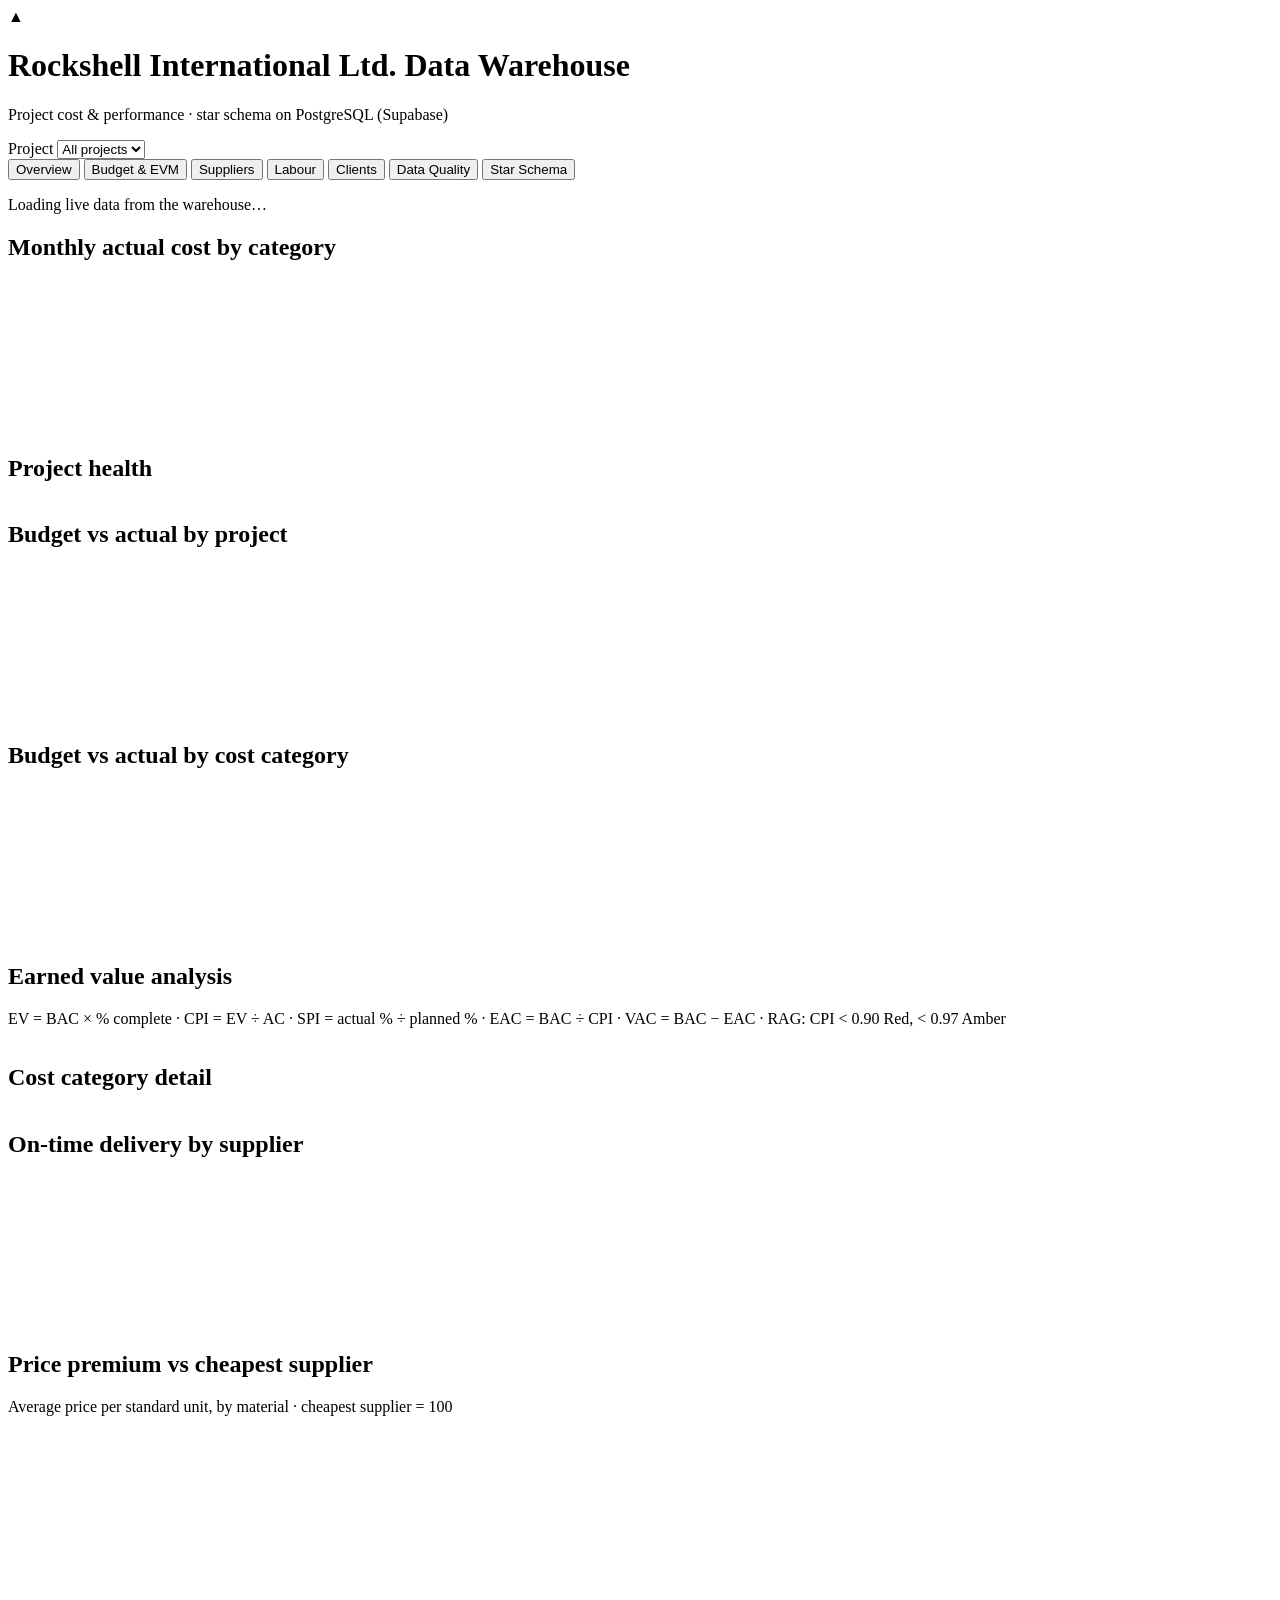
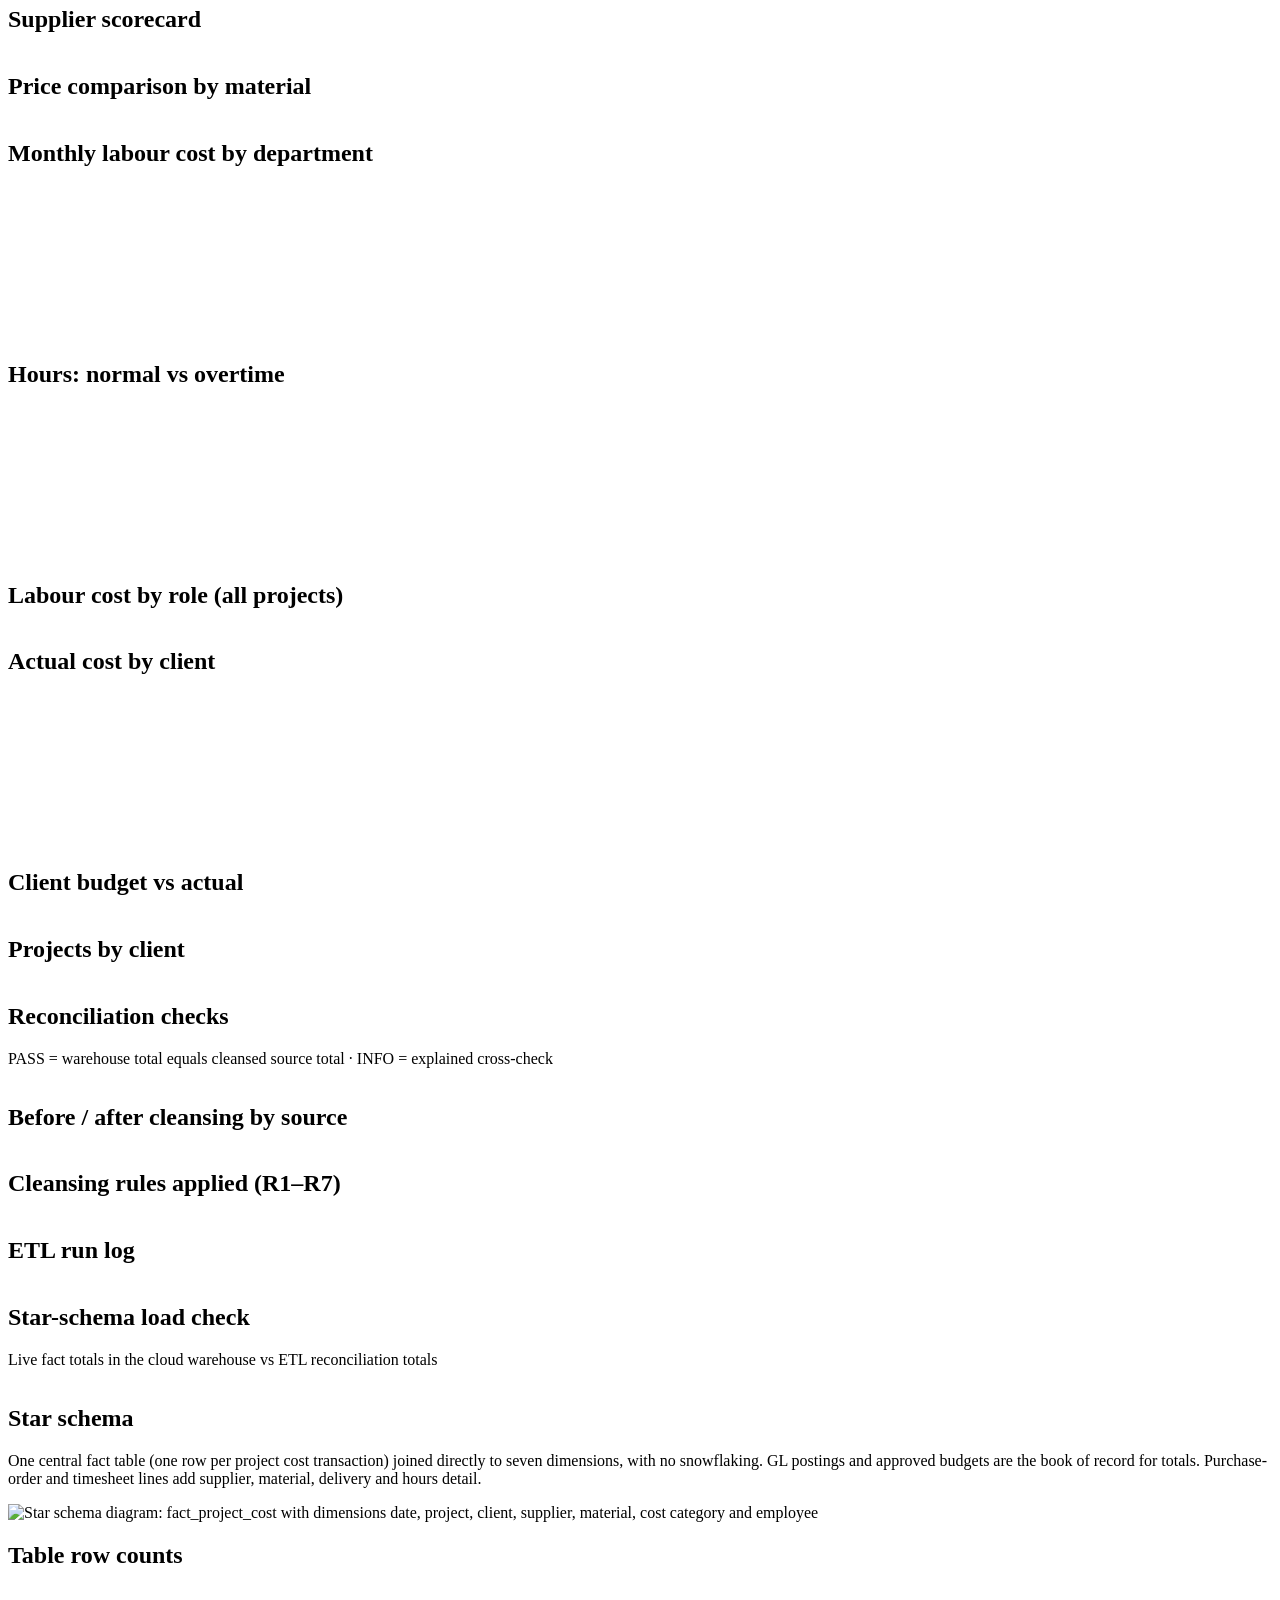
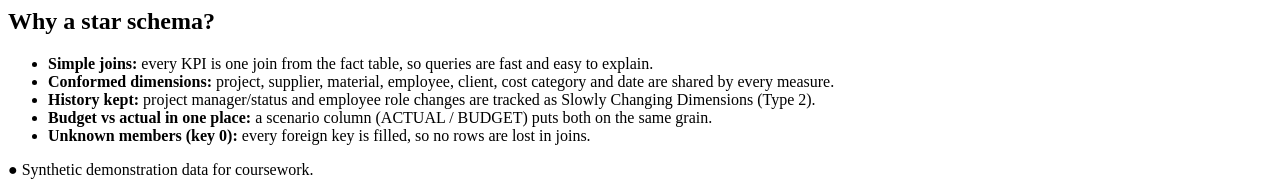
==== dashboard/public/index.html @ 47f8f46e "Rockshell DW: Supabase star schema, KPI views, Cloudflare dashboard" ====
<!doctype html>
<html lang="en">
<head>
<meta charset="utf-8">
<meta name="viewport" content="width=device-width, initial-scale=1">
<title>Rockshell International Ltd. Data Warehouse</title>
<meta name="description" content="Project cost, earned value, supplier and data-quality dashboard on a star-schema data warehouse.">
<link rel="icon" href="data:image/svg+xml,<svg xmlns='http://www.w3.org/2000/svg' viewBox='0 0 64 64'><rect width='64' height='64' rx='12' fill='%231f2a44'/><path d='M14 46 L32 14 L50 46 Z' fill='%23f28c28'/></svg>">
<link rel="stylesheet" href="/styles.css">
</head>
<body>
<header class="topbar">
  <div class="brand">
    <div class="logo">▲</div>
    <div>
      <h1>Rockshell International Ltd. Data Warehouse</h1>
      <p class="sub">Project cost &amp; performance · star schema on PostgreSQL (Supabase)</p>
    </div>
  </div>
  <div class="controls">
    <label for="projectFilter">Project</label>
    <select id="projectFilter"><option value="ALL">All projects</option></select>
  </div>
</header>
<nav class="tabs" id="tabs">
  <button data-page="overview" class="active">Overview</button>
  <button data-page="budget">Budget &amp; EVM</button>
  <button data-page="suppliers">Suppliers</button>
  <button data-page="labour">Labour</button>
  <button data-page="clients">Clients</button>
  <button data-page="dq">Data Quality</button>
  <button data-page="star">Star Schema</button>
</nav>
<main>
  <div id="loading" class="loading"><div class="spinner"></div><p>Loading live data from the warehouse…</p></div>
  <div id="error" class="error hidden"></div>

  <section id="page-overview" class="page">
    <div class="cards" id="kpiCards"></div>
    <div class="grid-2">
      <div class="panel wide"><h2>Monthly actual cost by category</h2><p class="hint" id="trendHint"></p><div class="chart tall"><canvas id="trendChart"></canvas></div></div>
    </div>
    <div class="panel"><h2>Project health</h2><div class="table-wrap"><table id="healthTable"></table></div></div>
  </section>

  <section id="page-budget" class="page hidden">
    <div class="grid-2">
      <div class="panel"><h2>Budget vs actual by project</h2><div class="chart"><canvas id="bvaChart"></canvas></div></div>
      <div class="panel"><h2>Budget vs actual by cost category</h2><p class="hint" id="catHint"></p><div class="chart"><canvas id="catChart"></canvas></div></div>
    </div>
    <div class="panel"><h2>Earned value analysis</h2>
      <p class="hint">EV = BAC × % complete · CPI = EV ÷ AC · SPI = actual % ÷ planned % · EAC = BAC ÷ CPI · VAC = BAC − EAC · RAG: CPI &lt; 0.90 Red, &lt; 0.97 Amber</p>
      <div class="table-wrap"><table id="evmTable"></table></div></div>
    <div class="panel"><h2>Cost category detail</h2><div class="table-wrap"><table id="catTable"></table></div></div>
  </section>

  <section id="page-suppliers" class="page hidden">
    <div class="cards" id="supplierCards"></div>
    <div class="grid-2">
      <div class="panel"><h2>On-time delivery by supplier</h2><div class="chart"><canvas id="onTimeChart"></canvas></div></div>
      <div class="panel"><h2>Price premium vs cheapest supplier</h2><p class="hint">Average price per standard unit, by material · cheapest supplier = 100</p><div class="chart"><canvas id="premiumChart"></canvas></div></div>
    </div>
    <div class="panel"><h2>Supplier scorecard</h2><div class="table-wrap"><table id="scoreTable"></table></div></div>
    <div class="panel"><h2>Price comparison by material</h2><div class="table-wrap"><table id="priceTable"></table></div></div>
  </section>

  <section id="page-labour" class="page hidden">
    <div class="cards" id="labourCards"></div>
    <div class="grid-2">
      <div class="panel"><h2>Monthly labour cost by department</h2><p class="hint" id="labourHint"></p><div class="chart"><canvas id="labourChart"></canvas></div></div>
      <div class="panel"><h2>Hours: normal vs overtime</h2><div class="chart"><canvas id="hoursChart"></canvas></div></div>
    </div>
    <div class="panel"><h2>Labour cost by role (all projects)</h2><div class="table-wrap"><table id="roleTable"></table></div></div>
  </section>

  <section id="page-clients" class="page hidden">
    <div class="grid-2">
      <div class="panel"><h2>Actual cost by client</h2><div class="chart"><canvas id="clientChart"></canvas></div></div>
      <div class="panel"><h2>Client budget vs actual</h2><div class="table-wrap"><table id="clientTable"></table></div></div>
    </div>
    <div class="panel"><h2>Projects by client</h2><div class="table-wrap"><table id="clientProjTable"></table></div></div>
  </section>

  <section id="page-dq" class="page hidden">
    <div class="cards" id="dqCards"></div>
    <div class="panel"><h2>Reconciliation checks</h2><p class="hint">PASS = warehouse total equals cleansed source total · INFO = explained cross-check</p><div class="table-wrap"><table id="reconTable"></table></div></div>
    <div class="panel"><h2>Before / after cleansing by source</h2><div class="table-wrap"><table id="srcTable"></table></div></div>
    <div class="panel"><h2>Cleansing rules applied (R1–R7)</h2><div class="table-wrap"><table id="rulesTable"></table></div></div>
    <div class="grid-2">
      <div class="panel"><h2>ETL run log</h2><div class="table-wrap"><table id="runTable"></table></div></div>
      <div class="panel"><h2>Star-schema load check</h2><p class="hint">Live fact totals in the cloud warehouse vs ETL reconciliation totals</p><div class="table-wrap"><table id="loadTable"></table></div></div>
    </div>
  </section>

  <section id="page-star" class="page hidden">
    <div class="panel"><h2>Star schema</h2>
      <p class="hint">One central fact table (one row per project cost transaction) joined directly to seven dimensions, with no snowflaking. GL postings and approved budgets are the book of record for totals. Purchase-order and timesheet lines add supplier, material, delivery and hours detail.</p>
      <div class="erd"><img src="/erd.png" alt="Star schema diagram: fact_project_cost with dimensions date, project, client, supplier, material, cost category and employee"></div>
    </div>
    <div class="grid-2">
      <div class="panel"><h2>Table row counts</h2><div class="table-wrap"><table id="countTable"></table></div></div>
      <div class="panel"><h2>Why a star schema?</h2>
        <ul class="why">
          <li><b>Simple joins:</b> every KPI is one join from the fact table, so queries are fast and easy to explain.</li>
          <li><b>Conformed dimensions:</b> project, supplier, material, employee, client, cost category and date are shared by every measure.</li>
          <li><b>History kept:</b> project manager/status and employee role changes are tracked as Slowly Changing Dimensions (Type 2).</li>
          <li><b>Budget vs actual in one place:</b> a scenario column (ACTUAL / BUDGET) puts both on the same grain.</li>
          <li><b>Unknown members (key 0):</b> every foreign key is filled, so no rows are lost in joins.</li>
        </ul>
      </div>
    </div>
  </section>
</main>
<footer>
  <span id="sourceBadge" class="badge">●</span>
  <span id="footerText">Synthetic demonstration data for coursework.</span>
</footer>
<script src="/chart.js"></script>
<script src="/app.js"></script>
</body>
</html>
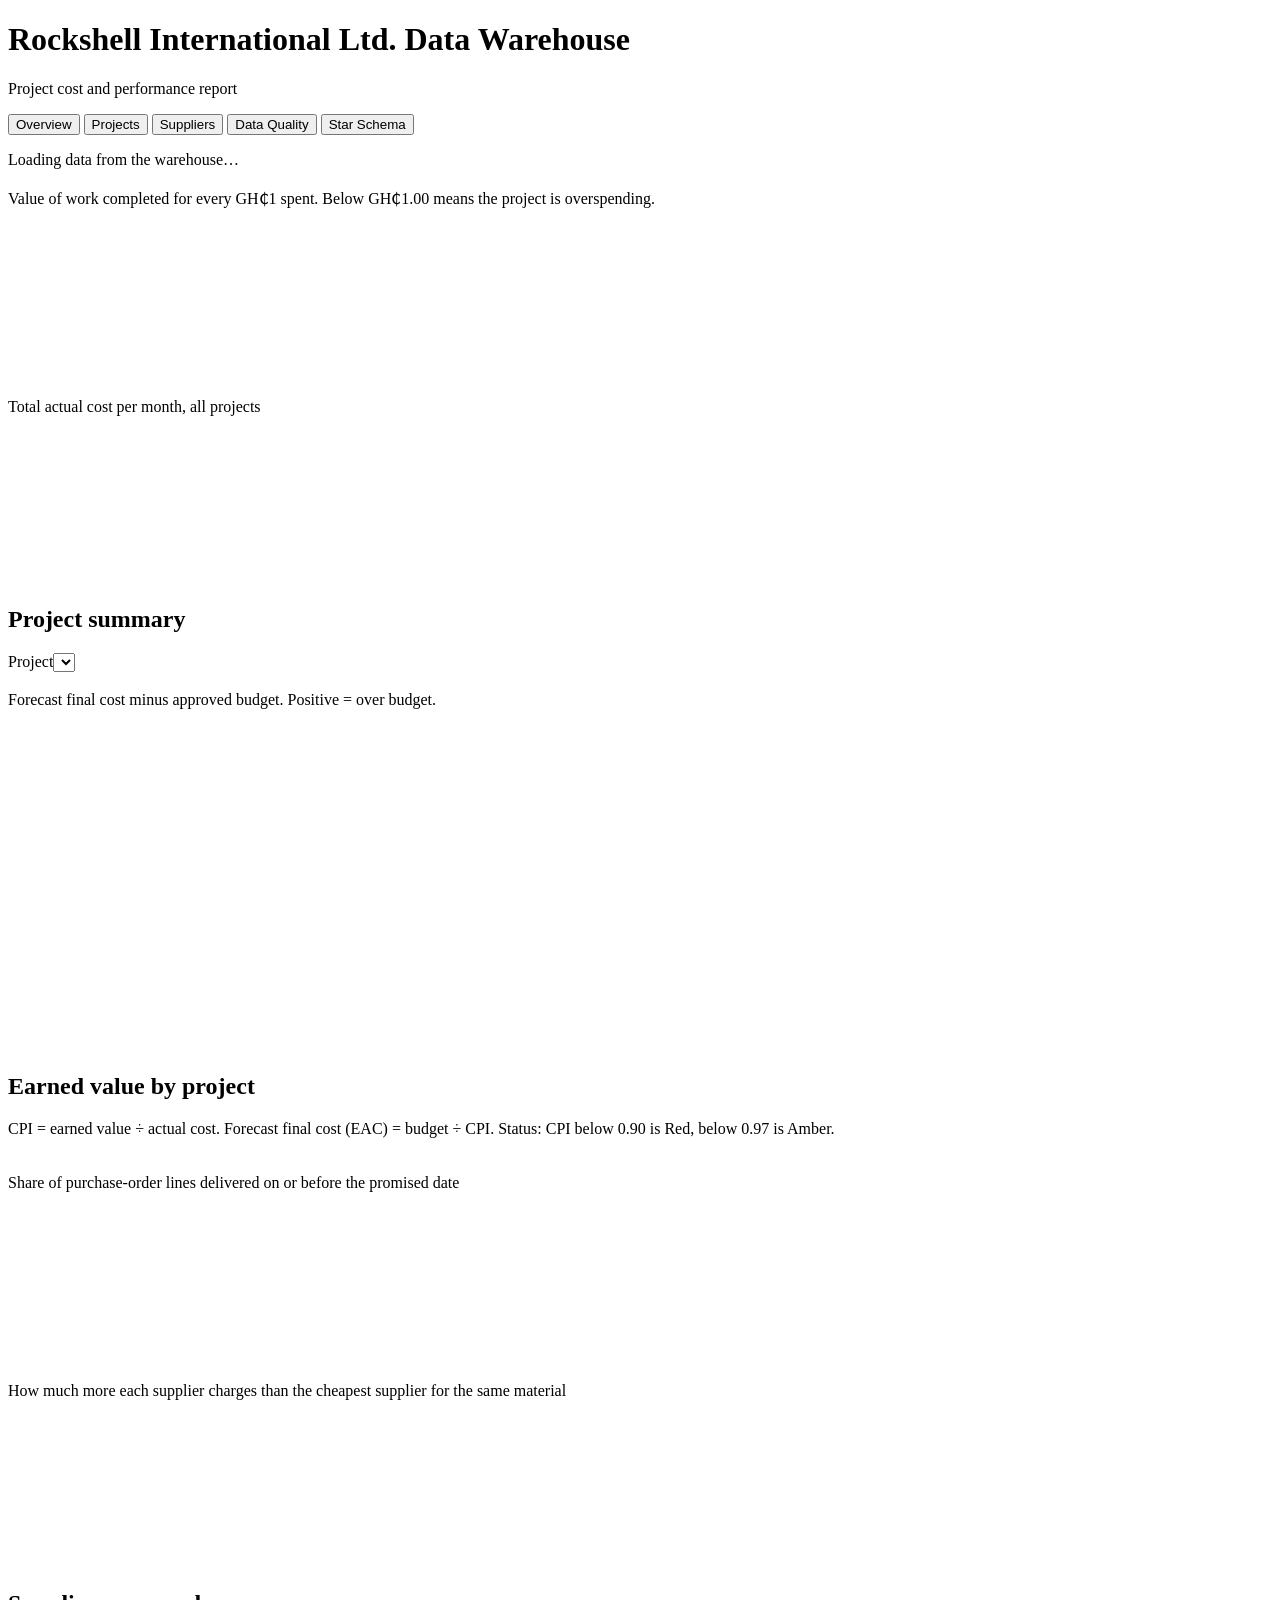
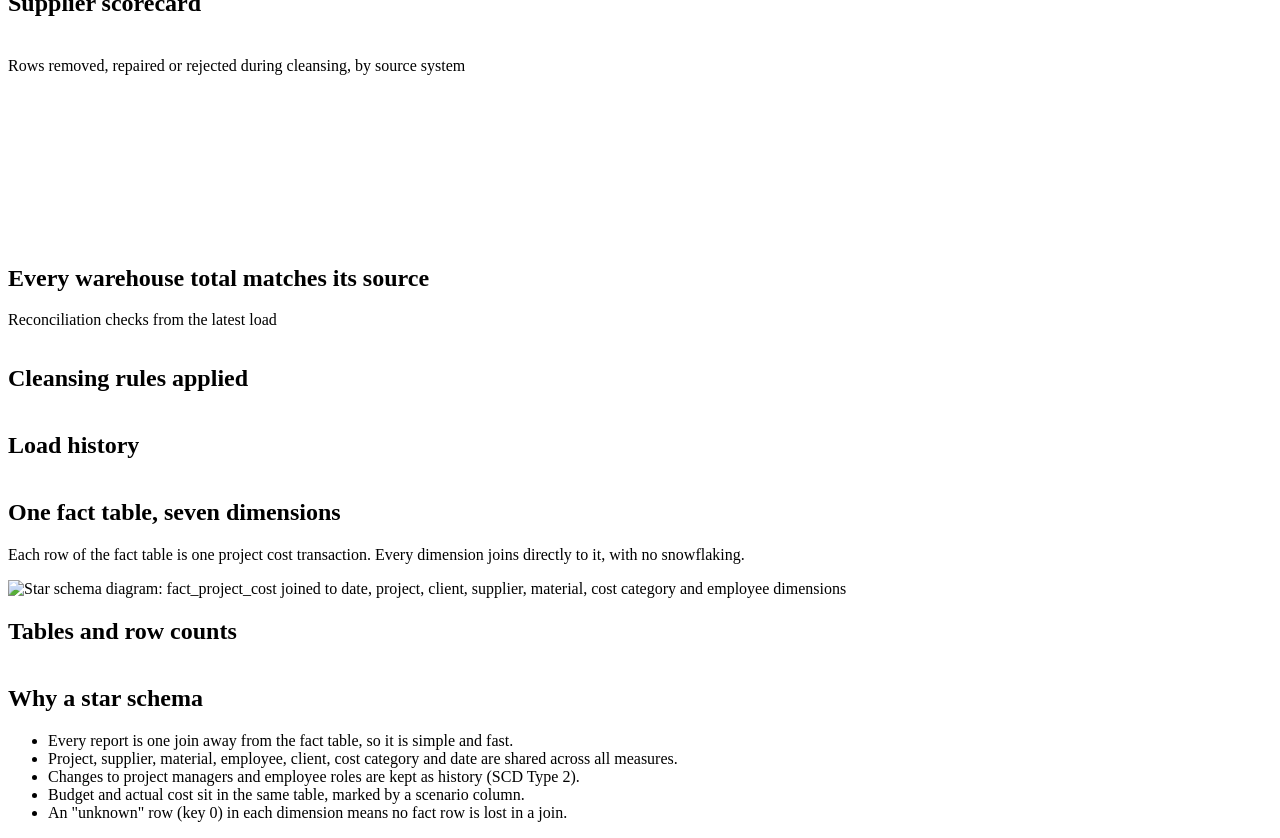
==== commit 87745096: "Dashboard v2: simpler report-style design, 5 pages, takeaway titles, direct labels" ====
--- a/dashboard/public/index.html
+++ b/dashboard/public/index.html
@@ -4,118 +4,90 @@
 <meta charset="utf-8">
 <meta name="viewport" content="width=device-width, initial-scale=1">
 <title>Rockshell International Ltd. Data Warehouse</title>
-<meta name="description" content="Project cost, earned value, supplier and data-quality dashboard on a star-schema data warehouse.">
-<link rel="icon" href="data:image/svg+xml,<svg xmlns='http://www.w3.org/2000/svg' viewBox='0 0 64 64'><rect width='64' height='64' rx='12' fill='%231f2a44'/><path d='M14 46 L32 14 L50 46 Z' fill='%23f28c28'/></svg>">
-<link rel="stylesheet" href="/styles.css">
+<meta name="description" content="Project cost, supplier and data-quality reporting from the Rockshell data warehouse.">
+<link rel="icon" href="data:image/svg+xml,<svg xmlns='http://www.w3.org/2000/svg' viewBox='0 0 64 64'><rect width='64' height='64' fill='%231f2a44'/><text x='32' y='44' font-size='34' text-anchor='middle' fill='white' font-family='Arial' font-weight='700'>R</text></svg>">
+<link rel="stylesheet" href="/styles.css?v=2">
 </head>
 <body>
 <header class="topbar">
-  <div class="brand">
-    <div class="logo">▲</div>
-    <div>
-      <h1>Rockshell International Ltd. Data Warehouse</h1>
-      <p class="sub">Project cost &amp; performance · star schema on PostgreSQL (Supabase)</p>
-    </div>
+  <div>
+    <h1>Rockshell International Ltd. Data Warehouse</h1>
+    <p class="sub">Project cost and performance report</p>
   </div>
-  <div class="controls">
-    <label for="projectFilter">Project</label>
-    <select id="projectFilter"><option value="ALL">All projects</option></select>
-  </div>
+  <p class="asof" id="asof"></p>
 </header>
 <nav class="tabs" id="tabs">
   <button data-page="overview" class="active">Overview</button>
-  <button data-page="budget">Budget &amp; EVM</button>
+  <button data-page="projects">Projects</button>
   <button data-page="suppliers">Suppliers</button>
-  <button data-page="labour">Labour</button>
-  <button data-page="clients">Clients</button>
   <button data-page="dq">Data Quality</button>
   <button data-page="star">Star Schema</button>
 </nav>
 <main>
-  <div id="loading" class="loading"><div class="spinner"></div><p>Loading live data from the warehouse…</p></div>
+  <div id="loading" class="loading"><div class="spinner"></div><p>Loading data from the warehouse…</p></div>
   <div id="error" class="error hidden"></div>
 
   <section id="page-overview" class="page">
-    <div class="cards" id="kpiCards"></div>
+    <div class="cards" id="ovCards"></div>
     <div class="grid-2">
-      <div class="panel wide"><h2>Monthly actual cost by category</h2><p class="hint" id="trendHint"></p><div class="chart tall"><canvas id="trendChart"></canvas></div></div>
+      <div class="panel"><h2 id="cpiTitle"></h2><p class="hint">Value of work completed for every GH₵1 spent. Below GH₵1.00 means the project is overspending.</p><div class="chart"><canvas id="cpiChart"></canvas></div></div>
+      <div class="panel"><h2 id="trendTitle"></h2><p class="hint">Total actual cost per month, all projects</p><div class="chart"><canvas id="trendChart"></canvas></div></div>
     </div>
-    <div class="panel"><h2>Project health</h2><div class="table-wrap"><table id="healthTable"></table></div></div>
+    <div class="panel"><h2>Project summary</h2><div class="table-wrap"><table id="ovTable"></table></div></div>
   </section>
 
-  <section id="page-budget" class="page hidden">
+  <section id="page-projects" class="page hidden">
+    <div class="filterbar"><label for="projectFilter">Project</label><select id="projectFilter"></select></div>
+    <div class="cards" id="prCards"></div>
     <div class="grid-2">
-      <div class="panel"><h2>Budget vs actual by project</h2><div class="chart"><canvas id="bvaChart"></canvas></div></div>
-      <div class="panel"><h2>Budget vs actual by cost category</h2><p class="hint" id="catHint"></p><div class="chart"><canvas id="catChart"></canvas></div></div>
+      <div class="panel"><h2 id="vacTitle"></h2><p class="hint">Forecast final cost minus approved budget. Positive = over budget.</p><div class="chart"><canvas id="vacChart"></canvas></div></div>
+      <div class="panel"><h2 id="catTitle"></h2><p class="hint" id="catHint"></p><div class="chart"><canvas id="catChart"></canvas></div></div>
     </div>
-    <div class="panel"><h2>Earned value analysis</h2>
-      <p class="hint">EV = BAC × % complete · CPI = EV ÷ AC · SPI = actual % ÷ planned % · EAC = BAC ÷ CPI · VAC = BAC − EAC · RAG: CPI &lt; 0.90 Red, &lt; 0.97 Amber</p>
+    <div class="panel"><h2>Earned value by project</h2>
+      <p class="hint">CPI = earned value ÷ actual cost. Forecast final cost (EAC) = budget ÷ CPI. Status: CPI below 0.90 is Red, below 0.97 is Amber.</p>
       <div class="table-wrap"><table id="evmTable"></table></div></div>
-    <div class="panel"><h2>Cost category detail</h2><div class="table-wrap"><table id="catTable"></table></div></div>
   </section>
 
   <section id="page-suppliers" class="page hidden">
-    <div class="cards" id="supplierCards"></div>
+    <div class="cards" id="spCards"></div>
     <div class="grid-2">
-      <div class="panel"><h2>On-time delivery by supplier</h2><div class="chart"><canvas id="onTimeChart"></canvas></div></div>
-      <div class="panel"><h2>Price premium vs cheapest supplier</h2><p class="hint">Average price per standard unit, by material · cheapest supplier = 100</p><div class="chart"><canvas id="premiumChart"></canvas></div></div>
+      <div class="panel"><h2 id="onTimeTitle"></h2><p class="hint">Share of purchase-order lines delivered on or before the promised date</p><div class="chart"><canvas id="onTimeChart"></canvas></div></div>
+      <div class="panel"><h2 id="premTitle"></h2><p class="hint">How much more each supplier charges than the cheapest supplier for the same material</p><div class="chart"><canvas id="premChart"></canvas></div></div>
     </div>
     <div class="panel"><h2>Supplier scorecard</h2><div class="table-wrap"><table id="scoreTable"></table></div></div>
-    <div class="panel"><h2>Price comparison by material</h2><div class="table-wrap"><table id="priceTable"></table></div></div>
-  </section>
-
-  <section id="page-labour" class="page hidden">
-    <div class="cards" id="labourCards"></div>
-    <div class="grid-2">
-      <div class="panel"><h2>Monthly labour cost by department</h2><p class="hint" id="labourHint"></p><div class="chart"><canvas id="labourChart"></canvas></div></div>
-      <div class="panel"><h2>Hours: normal vs overtime</h2><div class="chart"><canvas id="hoursChart"></canvas></div></div>
-    </div>
-    <div class="panel"><h2>Labour cost by role (all projects)</h2><div class="table-wrap"><table id="roleTable"></table></div></div>
-  </section>
-
-  <section id="page-clients" class="page hidden">
-    <div class="grid-2">
-      <div class="panel"><h2>Actual cost by client</h2><div class="chart"><canvas id="clientChart"></canvas></div></div>
-      <div class="panel"><h2>Client budget vs actual</h2><div class="table-wrap"><table id="clientTable"></table></div></div>
-    </div>
-    <div class="panel"><h2>Projects by client</h2><div class="table-wrap"><table id="clientProjTable"></table></div></div>
   </section>
 
   <section id="page-dq" class="page hidden">
     <div class="cards" id="dqCards"></div>
-    <div class="panel"><h2>Reconciliation checks</h2><p class="hint">PASS = warehouse total equals cleansed source total · INFO = explained cross-check</p><div class="table-wrap"><table id="reconTable"></table></div></div>
-    <div class="panel"><h2>Before / after cleansing by source</h2><div class="table-wrap"><table id="srcTable"></table></div></div>
-    <div class="panel"><h2>Cleansing rules applied (R1–R7)</h2><div class="table-wrap"><table id="rulesTable"></table></div></div>
     <div class="grid-2">
-      <div class="panel"><h2>ETL run log</h2><div class="table-wrap"><table id="runTable"></table></div></div>
-      <div class="panel"><h2>Star-schema load check</h2><p class="hint">Live fact totals in the cloud warehouse vs ETL reconciliation totals</p><div class="table-wrap"><table id="loadTable"></table></div></div>
+      <div class="panel"><h2 id="dqTitle"></h2><p class="hint">Rows removed, repaired or rejected during cleansing, by source system</p><div class="chart"><canvas id="dqChart"></canvas></div></div>
+      <div class="panel"><h2>Every warehouse total matches its source</h2><p class="hint">Reconciliation checks from the latest load</p><div class="table-wrap"><table id="reconTable"></table></div></div>
     </div>
+    <div class="panel"><h2>Cleansing rules applied</h2><div class="table-wrap"><table id="rulesTable"></table></div></div>
+    <div class="panel"><h2>Load history</h2><div class="table-wrap"><table id="runTable"></table></div></div>
   </section>
 
   <section id="page-star" class="page hidden">
-    <div class="panel"><h2>Star schema</h2>
-      <p class="hint">One central fact table (one row per project cost transaction) joined directly to seven dimensions, with no snowflaking. GL postings and approved budgets are the book of record for totals. Purchase-order and timesheet lines add supplier, material, delivery and hours detail.</p>
-      <div class="erd"><img src="/erd.png" alt="Star schema diagram: fact_project_cost with dimensions date, project, client, supplier, material, cost category and employee"></div>
+    <div class="panel"><h2>One fact table, seven dimensions</h2>
+      <p class="hint">Each row of the fact table is one project cost transaction. Every dimension joins directly to it, with no snowflaking.</p>
+      <div class="erd"><img src="/erd.png" alt="Star schema diagram: fact_project_cost joined to date, project, client, supplier, material, cost category and employee dimensions"></div>
     </div>
     <div class="grid-2">
-      <div class="panel"><h2>Table row counts</h2><div class="table-wrap"><table id="countTable"></table></div></div>
-      <div class="panel"><h2>Why a star schema?</h2>
+      <div class="panel"><h2>Tables and row counts</h2><div class="table-wrap"><table id="countTable"></table></div></div>
+      <div class="panel"><h2>Why a star schema</h2>
         <ul class="why">
-          <li><b>Simple joins:</b> every KPI is one join from the fact table, so queries are fast and easy to explain.</li>
-          <li><b>Conformed dimensions:</b> project, supplier, material, employee, client, cost category and date are shared by every measure.</li>
-          <li><b>History kept:</b> project manager/status and employee role changes are tracked as Slowly Changing Dimensions (Type 2).</li>
-          <li><b>Budget vs actual in one place:</b> a scenario column (ACTUAL / BUDGET) puts both on the same grain.</li>
-          <li><b>Unknown members (key 0):</b> every foreign key is filled, so no rows are lost in joins.</li>
+          <li>Every report is one join away from the fact table, so it is simple and fast.</li>
+          <li>Project, supplier, material, employee, client, cost category and date are shared across all measures.</li>
+          <li>Changes to project managers and employee roles are kept as history (SCD Type 2).</li>
+          <li>Budget and actual cost sit in the same table, marked by a scenario column.</li>
+          <li>An "unknown" row (key 0) in each dimension means no fact row is lost in a join.</li>
         </ul>
       </div>
     </div>
   </section>
 </main>
-<footer>
-  <span id="sourceBadge" class="badge">●</span>
-  <span id="footerText">Synthetic demonstration data for coursework.</span>
-</footer>
+<footer id="footer"></footer>
 <script src="/chart.js"></script>
-<script src="/app.js"></script>
+<script src="/app.js?v=2"></script>
 </body>
 </html>
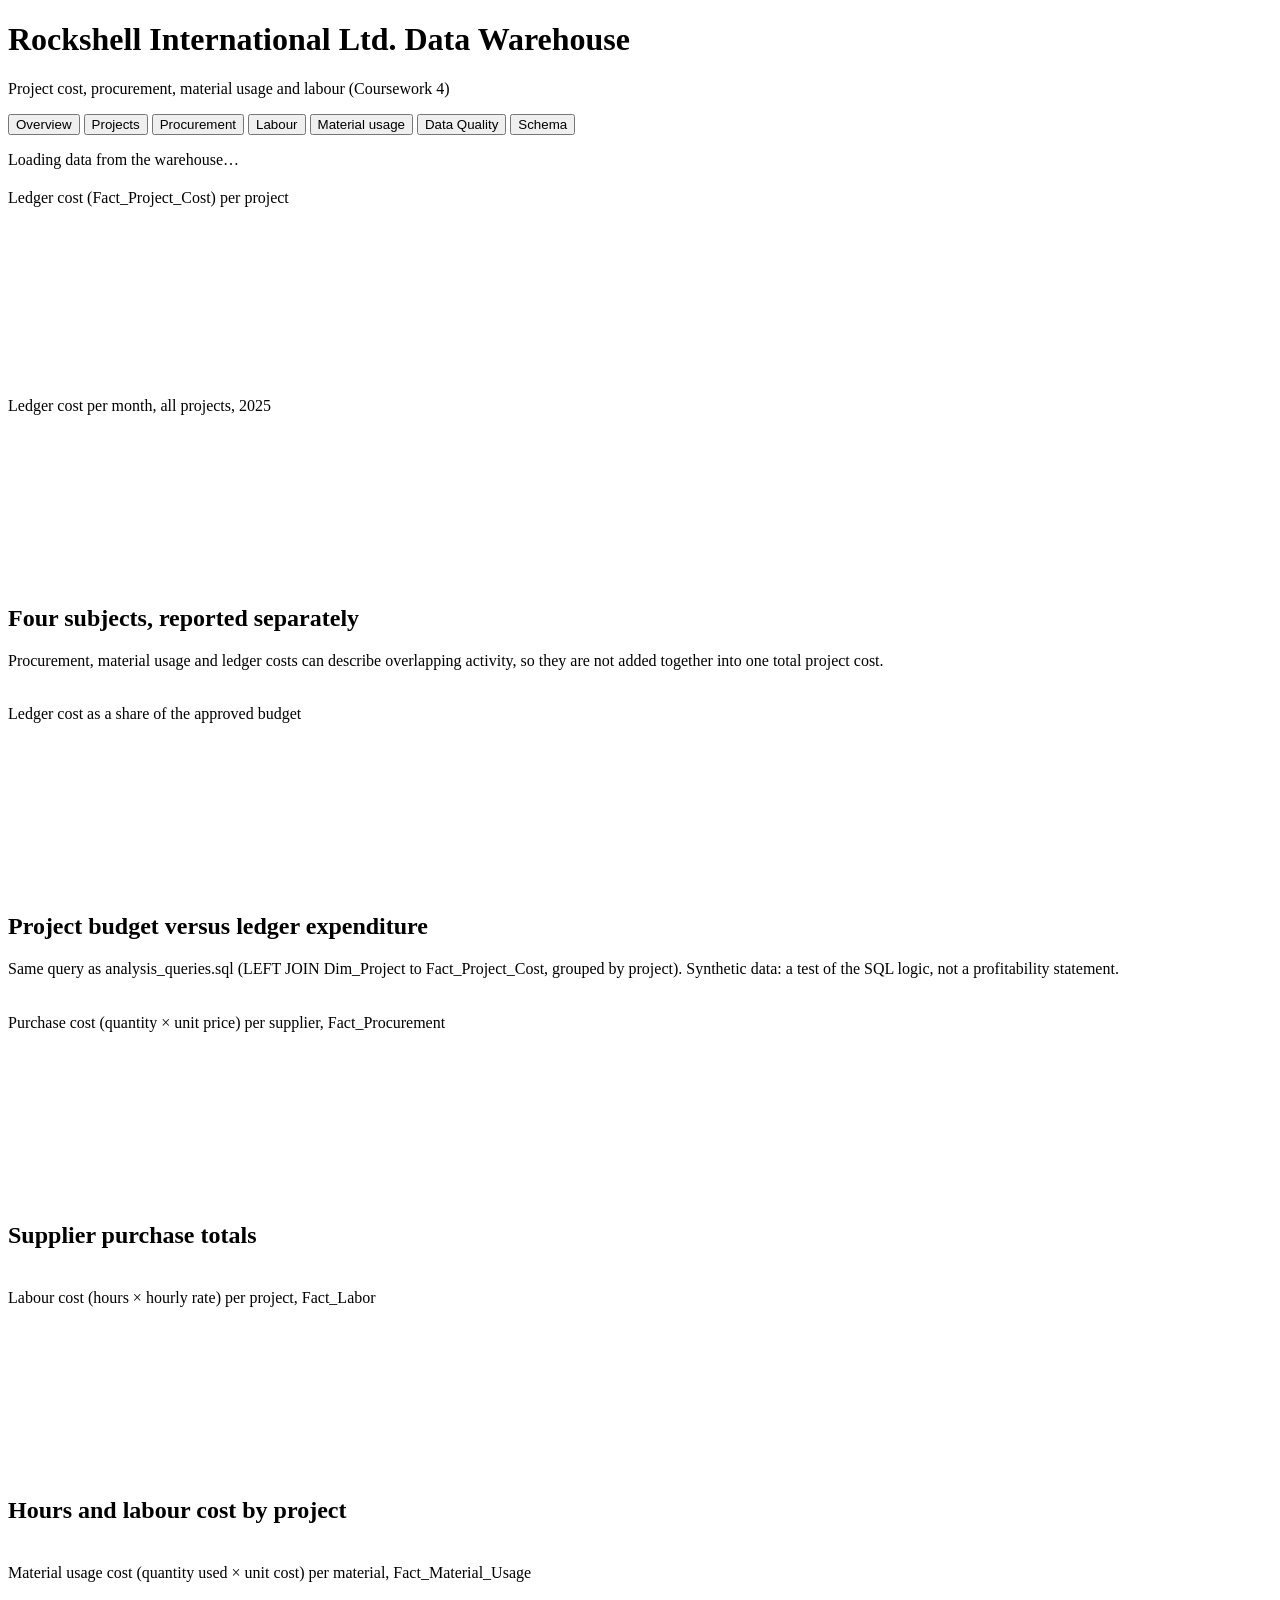
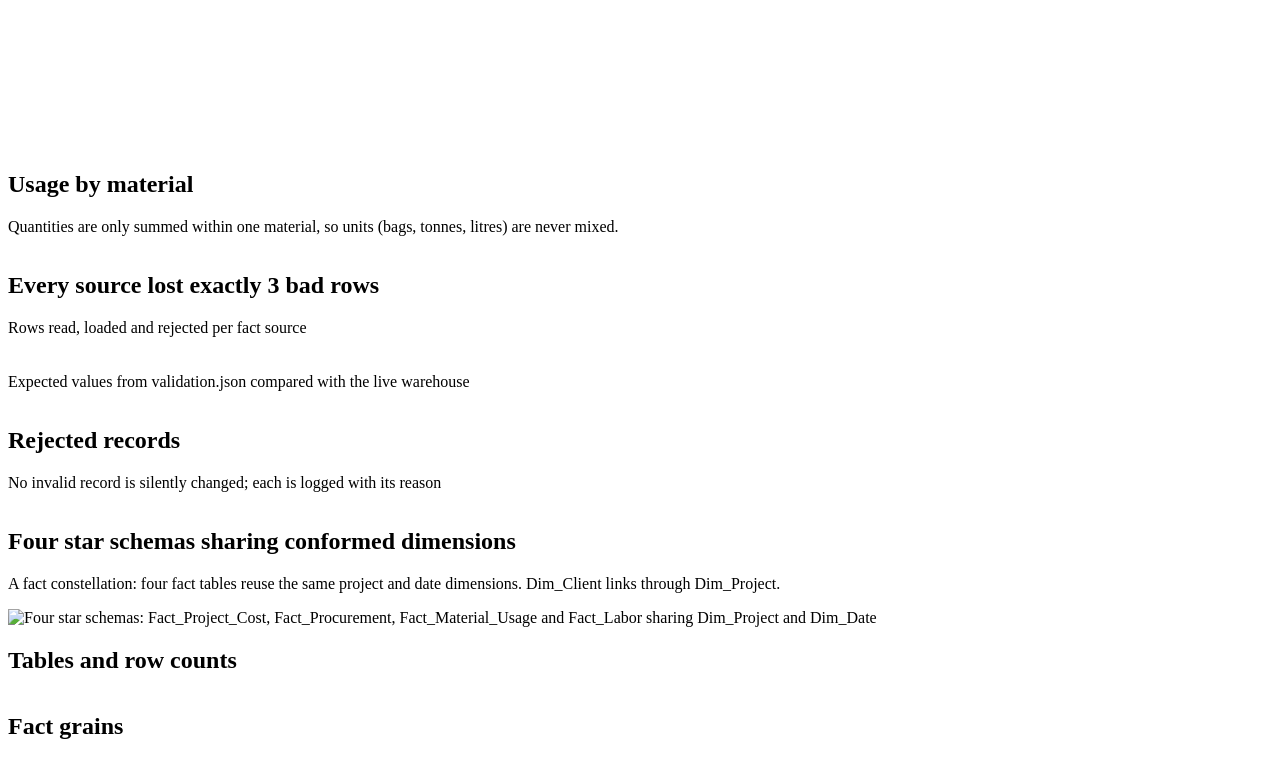
==== commit ec439d5a: "Switch to Coursework 4 design: fact constellation (4 facts, 7 dims), CW4 data/ETL, new views, dashbo" ====
--- a/dashboard/public/index.html
+++ b/dashboard/public/index.html
@@ -6,22 +6,24 @@
 <title>Rockshell International Ltd. Data Warehouse</title>
 <meta name="description" content="Project cost, supplier and data-quality reporting from the Rockshell data warehouse.">
 <link rel="icon" href="data:image/svg+xml,<svg xmlns='http://www.w3.org/2000/svg' viewBox='0 0 64 64'><rect width='64' height='64' fill='%231f2a44'/><text x='32' y='44' font-size='34' text-anchor='middle' fill='white' font-family='Arial' font-weight='700'>R</text></svg>">
-<link rel="stylesheet" href="/styles.css?v=2">
+<link rel="stylesheet" href="/styles.css?v=3">
 </head>
 <body>
 <header class="topbar">
   <div>
     <h1>Rockshell International Ltd. Data Warehouse</h1>
-    <p class="sub">Project cost and performance report</p>
+    <p class="sub">Project cost, procurement, material usage and labour (Coursework 4)</p>
   </div>
   <p class="asof" id="asof"></p>
 </header>
 <nav class="tabs" id="tabs">
   <button data-page="overview" class="active">Overview</button>
   <button data-page="projects">Projects</button>
-  <button data-page="suppliers">Suppliers</button>
+  <button data-page="procurement">Procurement</button>
+  <button data-page="labour">Labour</button>
+  <button data-page="materials">Material usage</button>
   <button data-page="dq">Data Quality</button>
-  <button data-page="star">Star Schema</button>
+  <button data-page="schema">Schema</button>
 </nav>
 <main>
   <div id="loading" class="loading"><div class="spinner"></div><p>Loading data from the warehouse…</p></div>
@@ -30,64 +32,62 @@
   <section id="page-overview" class="page">
     <div class="cards" id="ovCards"></div>
     <div class="grid-2">
-      <div class="panel"><h2 id="cpiTitle"></h2><p class="hint">Value of work completed for every GH₵1 spent. Below GH₵1.00 means the project is overspending.</p><div class="chart"><canvas id="cpiChart"></canvas></div></div>
-      <div class="panel"><h2 id="trendTitle"></h2><p class="hint">Total actual cost per month, all projects</p><div class="chart"><canvas id="trendChart"></canvas></div></div>
+      <div class="panel"><h2 id="ovLedgerTitle"></h2><p class="hint">Ledger cost (Fact_Project_Cost) per project</p><div class="chart"><canvas id="ovLedgerChart"></canvas></div></div>
+      <div class="panel"><h2 id="ovTrendTitle"></h2><p class="hint">Ledger cost per month, all projects, 2025</p><div class="chart"><canvas id="ovTrendChart"></canvas></div></div>
     </div>
-    <div class="panel"><h2>Project summary</h2><div class="table-wrap"><table id="ovTable"></table></div></div>
+    <div class="panel"><h2>Four subjects, reported separately</h2>
+      <p class="hint">Procurement, material usage and ledger costs can describe overlapping activity, so they are not added together into one total project cost.</p>
+      <div class="table-wrap"><table id="ovSubjects"></table></div></div>
   </section>
 
   <section id="page-projects" class="page hidden">
-    <div class="filterbar"><label for="projectFilter">Project</label><select id="projectFilter"></select></div>
     <div class="cards" id="prCards"></div>
-    <div class="grid-2">
-      <div class="panel"><h2 id="vacTitle"></h2><p class="hint">Forecast final cost minus approved budget. Positive = over budget.</p><div class="chart"><canvas id="vacChart"></canvas></div></div>
-      <div class="panel"><h2 id="catTitle"></h2><p class="hint" id="catHint"></p><div class="chart"><canvas id="catChart"></canvas></div></div>
-    </div>
-    <div class="panel"><h2>Earned value by project</h2>
-      <p class="hint">CPI = earned value ÷ actual cost. Forecast final cost (EAC) = budget ÷ CPI. Status: CPI below 0.90 is Red, below 0.97 is Amber.</p>
-      <div class="table-wrap"><table id="evmTable"></table></div></div>
+    <div class="panel"><h2 id="prUseTitle"></h2><p class="hint">Ledger cost as a share of the approved budget</p><div class="chart tall"><canvas id="prUseChart"></canvas></div></div>
+    <div class="panel"><h2>Project budget versus ledger expenditure</h2>
+      <p class="hint">Same query as analysis_queries.sql (LEFT JOIN Dim_Project to Fact_Project_Cost, grouped by project). Synthetic data: a test of the SQL logic, not a profitability statement.</p>
+      <div class="table-wrap"><table id="prTable"></table></div></div>
   </section>
 
-  <section id="page-suppliers" class="page hidden">
-    <div class="cards" id="spCards"></div>
-    <div class="grid-2">
-      <div class="panel"><h2 id="onTimeTitle"></h2><p class="hint">Share of purchase-order lines delivered on or before the promised date</p><div class="chart"><canvas id="onTimeChart"></canvas></div></div>
-      <div class="panel"><h2 id="premTitle"></h2><p class="hint">How much more each supplier charges than the cheapest supplier for the same material</p><div class="chart"><canvas id="premChart"></canvas></div></div>
-    </div>
-    <div class="panel"><h2>Supplier scorecard</h2><div class="table-wrap"><table id="scoreTable"></table></div></div>
+  <section id="page-procurement" class="page hidden">
+    <div class="cards" id="pcCards"></div>
+    <div class="panel"><h2 id="pcTitle"></h2><p class="hint">Purchase cost (quantity × unit price) per supplier, Fact_Procurement</p><div class="chart tall"><canvas id="pcChart"></canvas></div></div>
+    <div class="panel"><h2>Supplier purchase totals</h2><div class="table-wrap"><table id="pcTable"></table></div></div>
+  </section>
+
+  <section id="page-labour" class="page hidden">
+    <div class="cards" id="lbCards"></div>
+    <div class="panel"><h2 id="lbTitle"></h2><p class="hint">Labour cost (hours × hourly rate) per project, Fact_Labor</p><div class="chart tall"><canvas id="lbChart"></canvas></div></div>
+    <div class="panel"><h2>Hours and labour cost by project</h2><div class="table-wrap"><table id="lbTable"></table></div></div>
+  </section>
+
+  <section id="page-materials" class="page hidden">
+    <div class="cards" id="muCards"></div>
+    <div class="panel"><h2 id="muTitle"></h2><p class="hint">Material usage cost (quantity used × unit cost) per material, Fact_Material_Usage</p><div class="chart tall"><canvas id="muChart"></canvas></div></div>
+    <div class="panel"><h2>Usage by material</h2><p class="hint">Quantities are only summed within one material, so units (bags, tonnes, litres) are never mixed.</p><div class="table-wrap"><table id="muTable"></table></div></div>
   </section>
 
   <section id="page-dq" class="page hidden">
     <div class="cards" id="dqCards"></div>
     <div class="grid-2">
-      <div class="panel"><h2 id="dqTitle"></h2><p class="hint">Rows removed, repaired or rejected during cleansing, by source system</p><div class="chart"><canvas id="dqChart"></canvas></div></div>
-      <div class="panel"><h2>Every warehouse total matches its source</h2><p class="hint">Reconciliation checks from the latest load</p><div class="table-wrap"><table id="reconTable"></table></div></div>
+      <div class="panel"><h2>Every source lost exactly 3 bad rows</h2><p class="hint">Rows read, loaded and rejected per fact source</p><div class="table-wrap"><table id="dqLoadTable"></table></div></div>
+      <div class="panel"><h2 id="valTitle"></h2><p class="hint">Expected values from validation.json compared with the live warehouse</p><div class="table-wrap"><table id="valTable"></table></div></div>
     </div>
-    <div class="panel"><h2>Cleansing rules applied</h2><div class="table-wrap"><table id="rulesTable"></table></div></div>
-    <div class="panel"><h2>Load history</h2><div class="table-wrap"><table id="runTable"></table></div></div>
+    <div class="panel"><h2>Rejected records</h2><p class="hint">No invalid record is silently changed; each is logged with its reason</p><div class="table-wrap"><table id="rejTable"></table></div></div>
   </section>
 
-  <section id="page-star" class="page hidden">
-    <div class="panel"><h2>One fact table, seven dimensions</h2>
-      <p class="hint">Each row of the fact table is one project cost transaction. Every dimension joins directly to it, with no snowflaking.</p>
-      <div class="erd"><img src="/erd.png" alt="Star schema diagram: fact_project_cost joined to date, project, client, supplier, material, cost category and employee dimensions"></div>
+  <section id="page-schema" class="page hidden">
+    <div class="panel"><h2>Four star schemas sharing conformed dimensions</h2>
+      <p class="hint">A fact constellation: four fact tables reuse the same project and date dimensions. Dim_Client links through Dim_Project.</p>
+      <div class="erd"><img src="/erd.png" alt="Four star schemas: Fact_Project_Cost, Fact_Procurement, Fact_Material_Usage and Fact_Labor sharing Dim_Project and Dim_Date"></div>
     </div>
     <div class="grid-2">
       <div class="panel"><h2>Tables and row counts</h2><div class="table-wrap"><table id="countTable"></table></div></div>
-      <div class="panel"><h2>Why a star schema</h2>
-        <ul class="why">
-          <li>Every report is one join away from the fact table, so it is simple and fast.</li>
-          <li>Project, supplier, material, employee, client, cost category and date are shared across all measures.</li>
-          <li>Changes to project managers and employee roles are kept as history (SCD Type 2).</li>
-          <li>Budget and actual cost sit in the same table, marked by a scenario column.</li>
-          <li>An "unknown" row (key 0) in each dimension means no fact row is lost in a join.</li>
-        </ul>
-      </div>
+      <div class="panel"><h2>Fact grains</h2><div class="table-wrap"><table id="grainTable"></table></div></div>
     </div>
   </section>
 </main>
 <footer id="footer"></footer>
 <script src="/chart.js"></script>
-<script src="/app.js?v=2"></script>
+<script src="/app.js?v=3"></script>
 </body>
 </html>
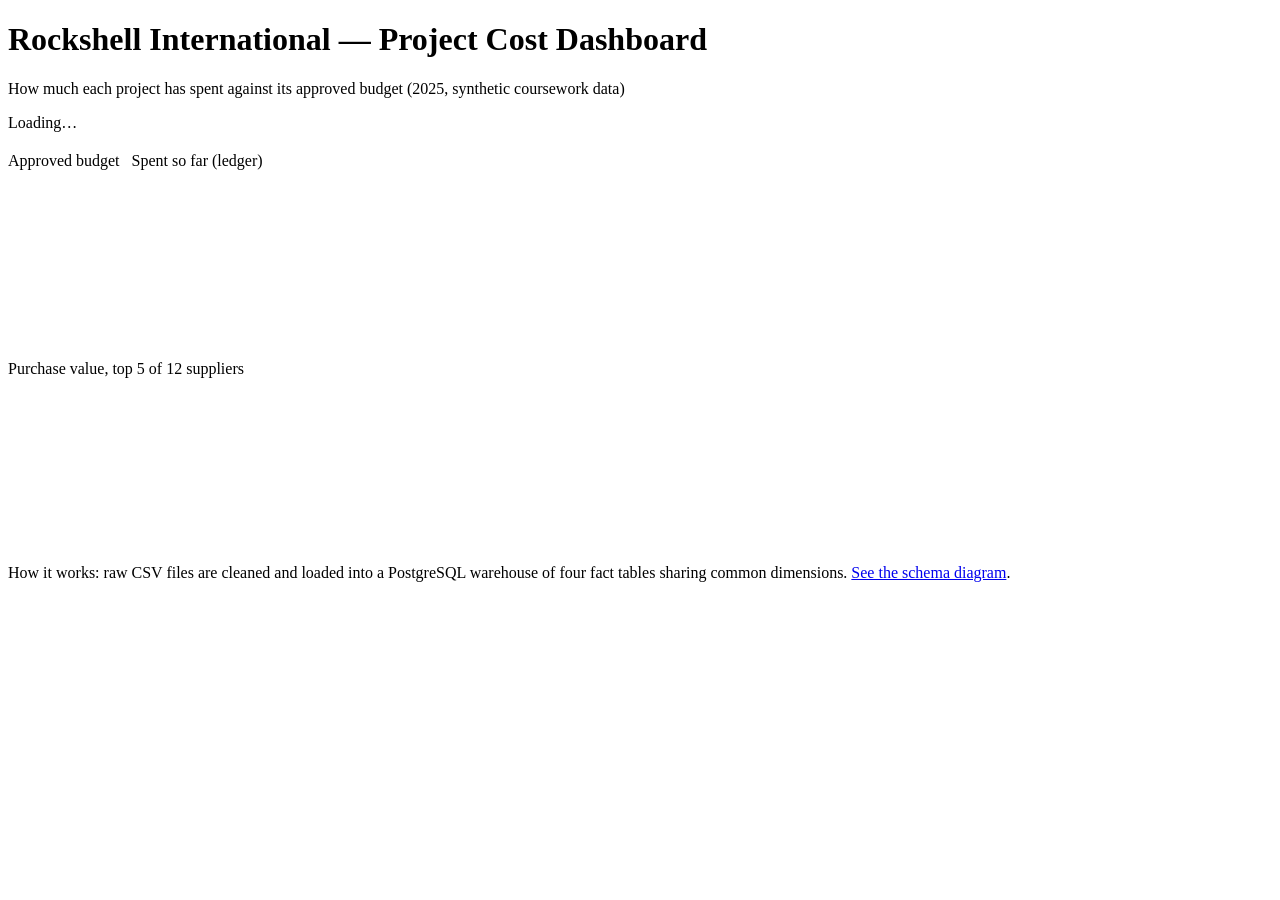
==== commit c671ccb2: "Dashboard: single simple page (4 cards, budget vs spent, top suppliers, data checks)" ====
--- a/dashboard/public/index.html
+++ b/dashboard/public/index.html
@@ -6,88 +6,28 @@
 <title>Rockshell International Ltd. Data Warehouse</title>
 <meta name="description" content="Project cost, supplier and data-quality reporting from the Rockshell data warehouse.">
 <link rel="icon" href="data:image/svg+xml,<svg xmlns='http://www.w3.org/2000/svg' viewBox='0 0 64 64'><rect width='64' height='64' fill='%231f2a44'/><text x='32' y='44' font-size='34' text-anchor='middle' fill='white' font-family='Arial' font-weight='700'>R</text></svg>">
-<link rel="stylesheet" href="/styles.css?v=3">
+<link rel="stylesheet" href="/styles.css?v=4">
 </head>
 <body>
 <header class="topbar">
   <div>
-    <h1>Rockshell International Ltd. Data Warehouse</h1>
-    <p class="sub">Project cost, procurement, material usage and labour (Coursework 4)</p>
+    <h1>Rockshell International — Project Cost Dashboard</h1>
+    <p class="sub">How much each project has spent against its approved budget (2025, synthetic coursework data)</p>
   </div>
-  <p class="asof" id="asof"></p>
 </header>
-<nav class="tabs" id="tabs">
-  <button data-page="overview" class="active">Overview</button>
-  <button data-page="projects">Projects</button>
-  <button data-page="procurement">Procurement</button>
-  <button data-page="labour">Labour</button>
-  <button data-page="materials">Material usage</button>
-  <button data-page="dq">Data Quality</button>
-  <button data-page="schema">Schema</button>
-</nav>
-<main>
-  <div id="loading" class="loading"><div class="spinner"></div><p>Loading data from the warehouse…</p></div>
+<main class="simple">
+  <div id="loading" class="loading"><div class="spinner"></div><p>Loading…</p></div>
   <div id="error" class="error hidden"></div>
-
-  <section id="page-overview" class="page">
-    <div class="cards" id="ovCards"></div>
-    <div class="grid-2">
-      <div class="panel"><h2 id="ovLedgerTitle"></h2><p class="hint">Ledger cost (Fact_Project_Cost) per project</p><div class="chart"><canvas id="ovLedgerChart"></canvas></div></div>
-      <div class="panel"><h2 id="ovTrendTitle"></h2><p class="hint">Ledger cost per month, all projects, 2025</p><div class="chart"><canvas id="ovTrendChart"></canvas></div></div>
-    </div>
-    <div class="panel"><h2>Four subjects, reported separately</h2>
-      <p class="hint">Procurement, material usage and ledger costs can describe overlapping activity, so they are not added together into one total project cost.</p>
-      <div class="table-wrap"><table id="ovSubjects"></table></div></div>
-  </section>
-
-  <section id="page-projects" class="page hidden">
-    <div class="cards" id="prCards"></div>
-    <div class="panel"><h2 id="prUseTitle"></h2><p class="hint">Ledger cost as a share of the approved budget</p><div class="chart tall"><canvas id="prUseChart"></canvas></div></div>
-    <div class="panel"><h2>Project budget versus ledger expenditure</h2>
-      <p class="hint">Same query as analysis_queries.sql (LEFT JOIN Dim_Project to Fact_Project_Cost, grouped by project). Synthetic data: a test of the SQL logic, not a profitability statement.</p>
-      <div class="table-wrap"><table id="prTable"></table></div></div>
-  </section>
-
-  <section id="page-procurement" class="page hidden">
-    <div class="cards" id="pcCards"></div>
-    <div class="panel"><h2 id="pcTitle"></h2><p class="hint">Purchase cost (quantity × unit price) per supplier, Fact_Procurement</p><div class="chart tall"><canvas id="pcChart"></canvas></div></div>
-    <div class="panel"><h2>Supplier purchase totals</h2><div class="table-wrap"><table id="pcTable"></table></div></div>
-  </section>
-
-  <section id="page-labour" class="page hidden">
-    <div class="cards" id="lbCards"></div>
-    <div class="panel"><h2 id="lbTitle"></h2><p class="hint">Labour cost (hours × hourly rate) per project, Fact_Labor</p><div class="chart tall"><canvas id="lbChart"></canvas></div></div>
-    <div class="panel"><h2>Hours and labour cost by project</h2><div class="table-wrap"><table id="lbTable"></table></div></div>
-  </section>
-
-  <section id="page-materials" class="page hidden">
-    <div class="cards" id="muCards"></div>
-    <div class="panel"><h2 id="muTitle"></h2><p class="hint">Material usage cost (quantity used × unit cost) per material, Fact_Material_Usage</p><div class="chart tall"><canvas id="muChart"></canvas></div></div>
-    <div class="panel"><h2>Usage by material</h2><p class="hint">Quantities are only summed within one material, so units (bags, tonnes, litres) are never mixed.</p><div class="table-wrap"><table id="muTable"></table></div></div>
-  </section>
-
-  <section id="page-dq" class="page hidden">
-    <div class="cards" id="dqCards"></div>
-    <div class="grid-2">
-      <div class="panel"><h2>Every source lost exactly 3 bad rows</h2><p class="hint">Rows read, loaded and rejected per fact source</p><div class="table-wrap"><table id="dqLoadTable"></table></div></div>
-      <div class="panel"><h2 id="valTitle"></h2><p class="hint">Expected values from validation.json compared with the live warehouse</p><div class="table-wrap"><table id="valTable"></table></div></div>
-    </div>
-    <div class="panel"><h2>Rejected records</h2><p class="hint">No invalid record is silently changed; each is logged with its reason</p><div class="table-wrap"><table id="rejTable"></table></div></div>
-  </section>
-
-  <section id="page-schema" class="page hidden">
-    <div class="panel"><h2>Four star schemas sharing conformed dimensions</h2>
-      <p class="hint">A fact constellation: four fact tables reuse the same project and date dimensions. Dim_Client links through Dim_Project.</p>
-      <div class="erd"><img src="/erd.png" alt="Four star schemas: Fact_Project_Cost, Fact_Procurement, Fact_Material_Usage and Fact_Labor sharing Dim_Project and Dim_Date"></div>
-    </div>
-    <div class="grid-2">
-      <div class="panel"><h2>Tables and row counts</h2><div class="table-wrap"><table id="countTable"></table></div></div>
-      <div class="panel"><h2>Fact grains</h2><div class="table-wrap"><table id="grainTable"></table></div></div>
-    </div>
-  </section>
+  <div id="content" class="hidden">
+    <div class="cards four" id="cards"></div>
+    <div class="panel"><h2 id="bvsTitle"></h2><p class="hint"><span class="key grey"></span>Approved budget &nbsp; <span class="key navy"></span>Spent so far (ledger)</p><div class="chart big"><canvas id="bvsChart"></canvas></div></div>
+    <div class="panel"><h2 id="supTitle"></h2><p class="hint">Purchase value, top 5 of 12 suppliers</p><div class="chart mid"><canvas id="supChart"></canvas></div></div>
+    <p class="checks" id="checks"></p>
+    <p class="how">How it works: raw CSV files are cleaned and loaded into a PostgreSQL warehouse of four fact tables sharing common dimensions. <a href="/erd.png" target="_blank" rel="noopener">See the schema diagram</a>.</p>
+  </div>
 </main>
 <footer id="footer"></footer>
 <script src="/chart.js"></script>
-<script src="/app.js?v=3"></script>
+<script src="/app.js?v=4"></script>
 </body>
 </html>
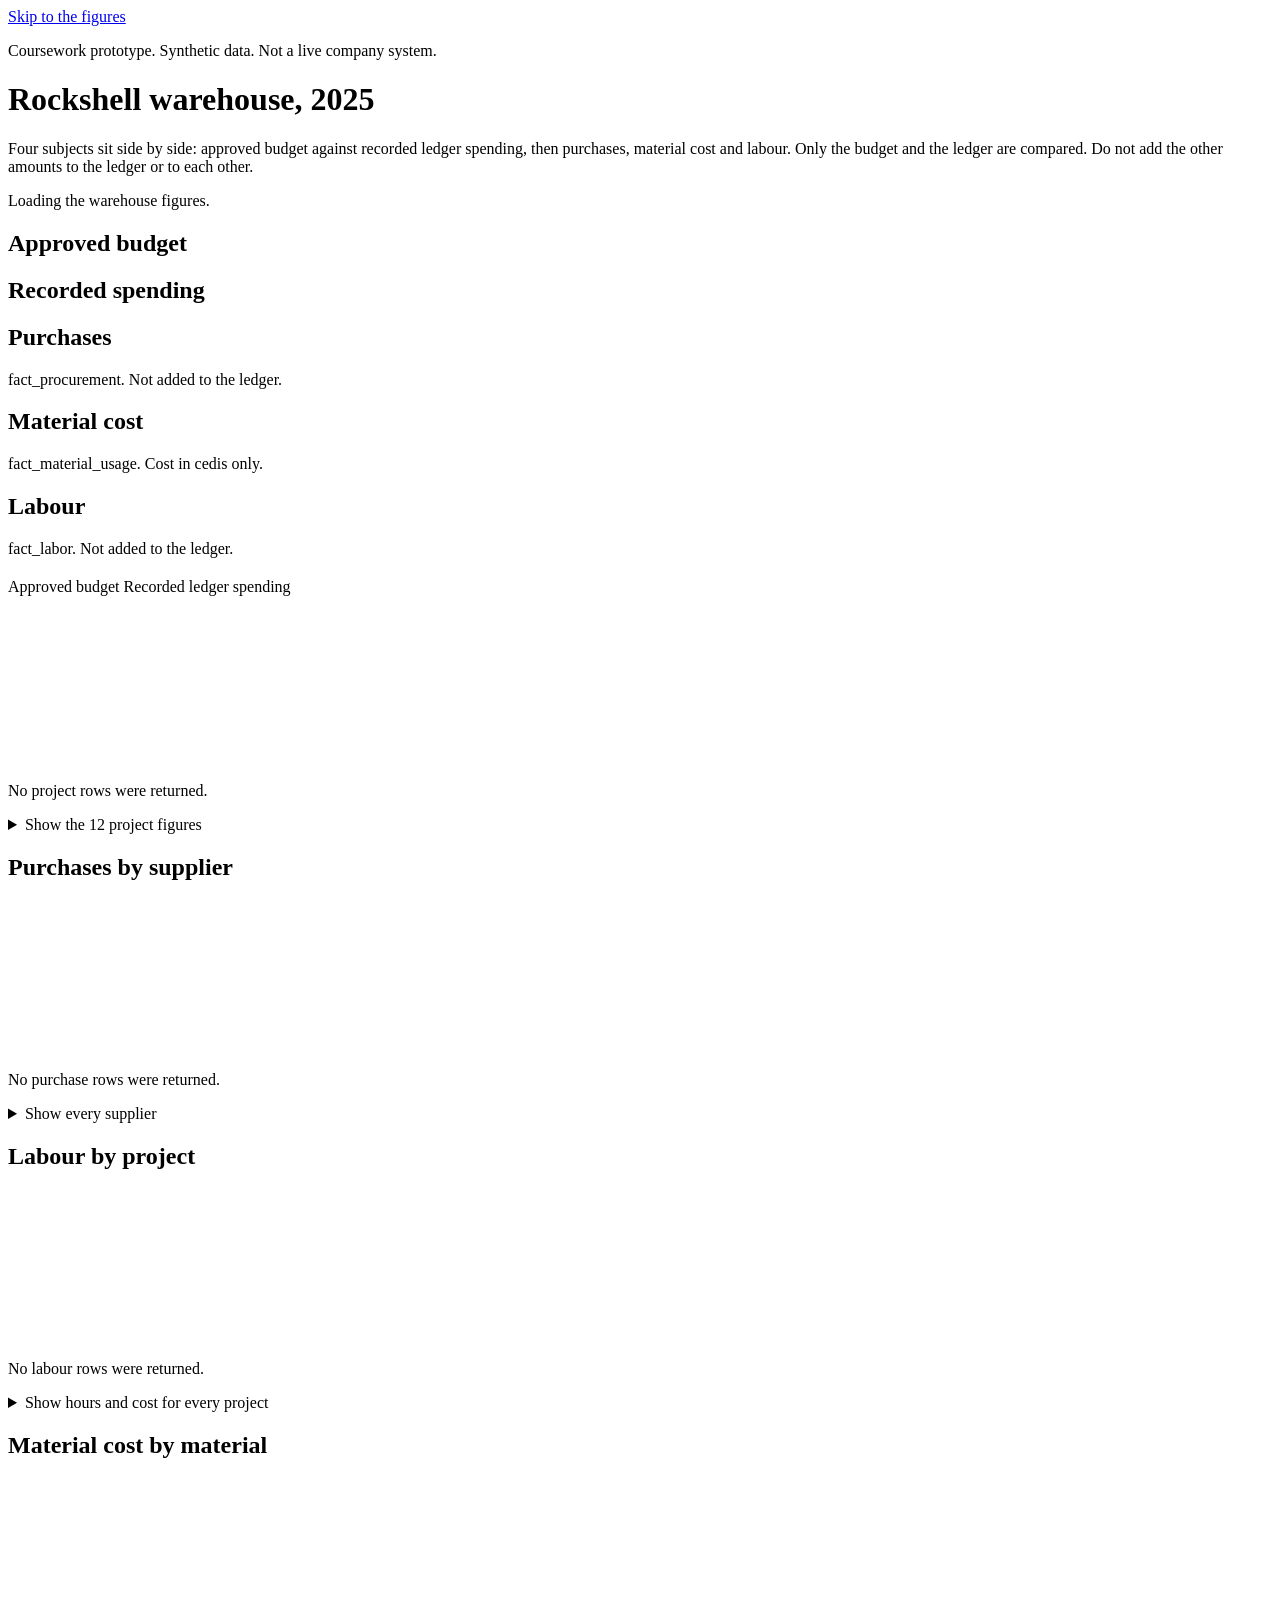
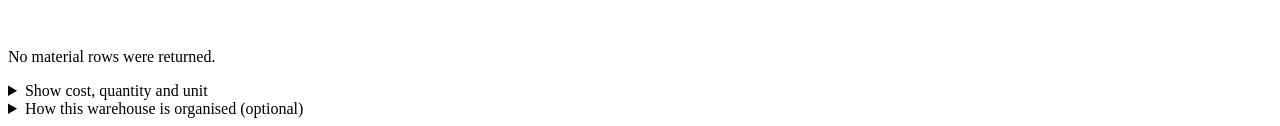
==== commit 074de75e: "Polish the coursework dashboard and document both warehouse copies. Keep the four-fact galaxy and th" ====
--- a/dashboard/public/index.html
+++ b/dashboard/public/index.html
@@ -3,31 +3,140 @@
 <head>
 <meta charset="utf-8">
 <meta name="viewport" content="width=device-width, initial-scale=1">
-<title>Rockshell International Ltd. Data Warehouse</title>
-<meta name="description" content="Project cost, supplier and data-quality reporting from the Rockshell data warehouse.">
-<link rel="icon" href="data:image/svg+xml,<svg xmlns='http://www.w3.org/2000/svg' viewBox='0 0 64 64'><rect width='64' height='64' fill='%231f2a44'/><text x='32' y='44' font-size='34' text-anchor='middle' fill='white' font-family='Arial' font-weight='700'>R</text></svg>">
-<link rel="stylesheet" href="/styles.css?v=4">
+<title>Rockshell warehouse prototype</title>
+<meta name="description" content="Coursework prototype. Synthetic 2025 figures for budget, ledger spending, purchases, materials and labour. The four money subjects are not added together.">
+<link rel="icon" href="data:image/svg+xml,<svg xmlns='http://www.w3.org/2000/svg' viewBox='0 0 64 64'><rect width='64' height='64' fill='white' stroke='%231f3a5f'/><text x='32' y='42' font-size='32' text-anchor='middle' fill='%231f3a5f' font-family='Arial' font-weight='700'>R</text></svg>">
+<link rel="stylesheet" href="/styles.css?v=5">
 </head>
 <body>
-<header class="topbar">
-  <div>
-    <h1>Rockshell International — Project Cost Dashboard</h1>
-    <p class="sub">How much each project has spent against its approved budget (2025, synthetic coursework data)</p>
+<a class="skip" href="#content">Skip to the figures</a>
+<header class="top">
+  <p class="kicker">Coursework prototype. Synthetic data. Not a live company system.</p>
+  <h1>Rockshell warehouse, 2025</h1>
+  <p class="lead">Four subjects sit side by side: approved budget against recorded ledger spending, then purchases, material cost and labour. Only the budget and the ledger are compared. Do not add the other amounts to the ledger or to each other.</p>
+</header>
+<main id="main">
+  <p id="loading" class="loading" role="status" aria-live="polite">Loading the warehouse figures.</p>
+  <div id="error" class="error hidden" role="alert"></div>
+  <div id="content" class="hidden">
+    <section class="metrics" aria-label="Headline figures">
+      <article class="card pair">
+        <div>
+          <h2>Approved budget</h2>
+          <p class="figure" id="budgetFig"></p>
+          <p class="note" id="budgetNote"></p>
+        </div>
+        <div>
+          <h2>Recorded spending</h2>
+          <p class="figure" id="ledgerFig"></p>
+          <p class="note" id="ledgerNote"></p>
+        </div>
+      </article>
+      <article class="card">
+        <h2>Purchases</h2>
+        <p class="figure" id="buyFig"></p>
+        <p class="note">fact_procurement. Not added to the ledger.</p>
+      </article>
+      <article class="card">
+        <h2>Material cost</h2>
+        <p class="figure" id="matFig"></p>
+        <p class="note" id="matNote">fact_material_usage. Cost in cedis only.</p>
+      </article>
+      <article class="card">
+        <h2>Labour</h2>
+        <p class="figure" id="labFig"></p>
+        <p class="note" id="labNote">fact_labor. Not added to the ledger.</p>
+      </article>
+    </section>
+
+    <section class="card chart-card" aria-labelledby="budgetTitle">
+      <h2 id="budgetTitle"></h2>
+      <p class="note" id="budgetCaption"></p>
+      <p class="keyline"><span class="swatch budget"></span>Approved budget <span class="swatch spent"></span>Recorded ledger spending</p>
+      <div class="chart tall"><canvas id="budgetChart" role="img"></canvas></div>
+      <p id="budgetEmpty" class="empty hidden">No project rows were returned.</p>
+      <details>
+        <summary>Show the 12 project figures</summary>
+        <div class="table-wrap"><table id="budgetTable"><caption>Approved budget and recorded ledger spending by project, in Ghana cedis.</caption></table></div>
+      </details>
+    </section>
+
+    <div class="split">
+      <section class="card chart-card" aria-labelledby="buyTitle">
+        <h2 id="buyTitle">Purchases by supplier</h2>
+        <p class="note" id="buyCaption"></p>
+        <div class="chart mid"><canvas id="buyChart" role="img"></canvas></div>
+        <p id="buyEmpty" class="empty hidden">No purchase rows were returned.</p>
+        <details>
+          <summary>Show every supplier</summary>
+          <div class="table-wrap"><table id="buyTable"><caption>Purchase cost by supplier, in Ghana cedis. This is not ledger spending.</caption></table></div>
+        </details>
+      </section>
+      <section class="card chart-card" aria-labelledby="labTitle">
+        <h2 id="labTitle">Labour by project</h2>
+        <p class="note" id="labCaption"></p>
+        <div class="chart mid"><canvas id="labChart" role="img"></canvas></div>
+        <p id="labEmpty" class="empty hidden">No labour rows were returned.</p>
+        <details>
+          <summary>Show hours and cost for every project</summary>
+          <div class="table-wrap"><table id="labTable"><caption>Labour hours and labour cost by project. Hours and cedis are separate units.</caption></table></div>
+        </details>
+      </section>
+    </div>
+
+    <section class="card chart-card" aria-labelledby="matTitle">
+      <h2 id="matTitle">Material cost by material</h2>
+      <p class="note" id="matCaption"></p>
+      <div class="chart materials"><canvas id="matChart" role="img"></canvas></div>
+      <p id="matEmpty" class="empty hidden">No material rows were returned.</p>
+      <details>
+        <summary>Show cost, quantity and unit</summary>
+        <div class="table-wrap"><table id="matTable"><caption>Material usage cost in Ghana cedis. Quantity stays with its own unit and is not totalled.</caption></table></div>
+      </details>
+    </section>
   </div>
-</header>
-<main class="simple">
-  <div id="loading" class="loading"><div class="spinner"></div><p>Loading…</p></div>
-  <div id="error" class="error hidden"></div>
-  <div id="content" class="hidden">
-    <div class="cards four" id="cards"></div>
-    <div class="panel"><h2 id="bvsTitle"></h2><p class="hint"><span class="key grey"></span>Approved budget &nbsp; <span class="key navy"></span>Spent so far (ledger)</p><div class="chart big"><canvas id="bvsChart"></canvas></div></div>
-    <div class="panel"><h2 id="supTitle"></h2><p class="hint">Purchase value, top 5 of 12 suppliers</p><div class="chart mid"><canvas id="supChart"></canvas></div></div>
-    <p class="checks" id="checks"></p>
-    <p class="how">How it works: raw CSV files are cleaned and loaded into a PostgreSQL warehouse of four fact tables sharing common dimensions. <a href="/erd.png" target="_blank" rel="noopener">See the schema diagram</a>.</p>
-  </div>
+
+  <details class="card help" id="help">
+    <summary>How this warehouse is organised (optional)</summary>
+    <div class="help-body">
+      <p>This is a fact constellation, also called a galaxy: four fact tables share seven dimension tables. It is the Coursework 4 design. An earlier single-star model is kept in the repository under archive/star_v1 and is not what this page shows.</p>
+      <div class="table-wrap">
+        <table>
+          <caption>Which dimensions each fact uses</caption>
+          <thead>
+            <tr>
+              <th scope="col">Fact (one row is)</th>
+              <th scope="col">Rows</th>
+              <th scope="col">date</th>
+              <th scope="col">project</th>
+              <th scope="col">client</th>
+              <th scope="col">supplier</th>
+              <th scope="col">material</th>
+              <th scope="col">cost category</th>
+              <th scope="col">employee</th>
+            </tr>
+          </thead>
+          <tbody>
+            <tr><th scope="row">fact_project_cost, one ledger transaction</th><td>400</td><td>Yes</td><td>Yes</td><td>Through project</td><td></td><td></td><td>Yes</td><td></td></tr>
+            <tr><th scope="row">fact_procurement, one purchase line</th><td>600</td><td>Yes</td><td>Yes</td><td>Through project</td><td>Yes</td><td>Yes</td><td></td><td></td></tr>
+            <tr><th scope="row">fact_material_usage, one site usage entry</th><td>700</td><td>Yes</td><td>Yes</td><td>Through project</td><td></td><td>Yes</td><td></td><td></td></tr>
+            <tr><th scope="row">fact_labor, one employee on one project-day</th><td>900</td><td>Yes</td><td>Yes</td><td>Through project</td><td></td><td></td><td></td><td>Yes</td></tr>
+          </tbody>
+        </table>
+      </div>
+      <img src="/schema.svg" alt="Diagram of seven dimension tables and four fact tables. Client links only to project. A note says the four money subjects are not added together.">
+      <h3>Where the numbers come from</h3>
+      <p>The same synthetic CSV files can be loaded on a laptop with Python and SQLite (<code>coursework4/build_warehouse.py</code>) or into PostgreSQL (<code>supabase/migrations</code>). This page reads the hosted PostgreSQL copy through one read-only function, <code>public.rockshell_dashboard()</code>. The browser never sees the database key.</p>
+      <h3>Load and checks</h3>
+      <p id="etlIntro">The check table fills in when the warehouse responds.</p>
+      <div class="table-wrap"><table id="etlTable"></table></div>
+      <p id="checkLine"></p>
+      <div class="table-wrap"><table id="rejectTable"></table></div>
+    </div>
+  </details>
 </main>
 <footer id="footer"></footer>
 <script src="/chart.js"></script>
-<script src="/app.js?v=4"></script>
+<script src="/app.js?v=5"></script>
 </body>
 </html>
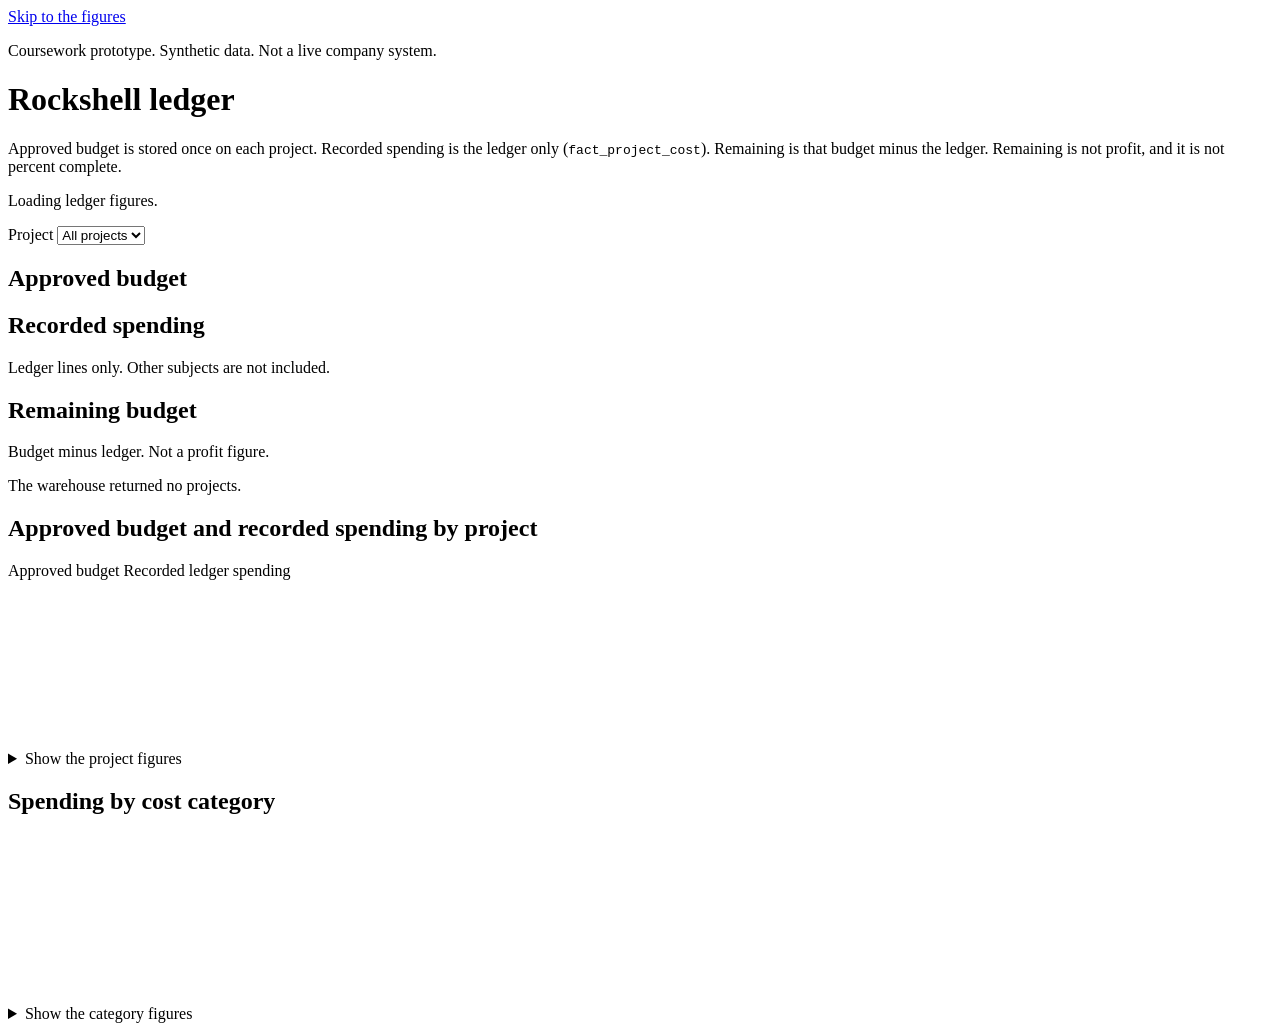
==== commit 5ead5827: "Show only the ledger star on the dashboard. Keep budget, recorded spending, remaining budget, and co" ====
--- a/dashboard/public/index.html
+++ b/dashboard/public/index.html
@@ -3,140 +3,81 @@
 <head>
 <meta charset="utf-8">
 <meta name="viewport" content="width=device-width, initial-scale=1">
-<title>Rockshell warehouse prototype</title>
-<meta name="description" content="Coursework prototype. Synthetic 2025 figures for budget, ledger spending, purchases, materials and labour. The four money subjects are not added together.">
+<title>Rockshell ledger</title>
+<meta name="description" content="Coursework prototype. Approved budget, recorded ledger spending, and remaining budget. Synthetic data. Not profit or percent complete.">
 <link rel="icon" href="data:image/svg+xml,<svg xmlns='http://www.w3.org/2000/svg' viewBox='0 0 64 64'><rect width='64' height='64' fill='white' stroke='%231f3a5f'/><text x='32' y='42' font-size='32' text-anchor='middle' fill='%231f3a5f' font-family='Arial' font-weight='700'>R</text></svg>">
-<link rel="stylesheet" href="/styles.css?v=5">
+<link rel="stylesheet" href="/styles.css?v=6">
 </head>
 <body>
 <a class="skip" href="#content">Skip to the figures</a>
 <header class="top">
   <p class="kicker">Coursework prototype. Synthetic data. Not a live company system.</p>
-  <h1>Rockshell warehouse, 2025</h1>
-  <p class="lead">Four subjects sit side by side: approved budget against recorded ledger spending, then purchases, material cost and labour. Only the budget and the ledger are compared. Do not add the other amounts to the ledger or to each other.</p>
+  <h1>Rockshell ledger</h1>
+  <p class="lead">Approved budget is stored once on each project. Recorded spending is the ledger only (<code>fact_project_cost</code>). Remaining is that budget minus the ledger. Remaining is not profit, and it is not percent complete.</p>
 </header>
 <main id="main">
-  <p id="loading" class="loading" role="status" aria-live="polite">Loading the warehouse figures.</p>
+  <p id="loading" class="loading" role="status" aria-live="polite">Loading ledger figures.</p>
   <div id="error" class="error hidden" role="alert"></div>
   <div id="content" class="hidden">
-    <section class="metrics" aria-label="Headline figures">
-      <article class="card pair">
-        <div>
-          <h2>Approved budget</h2>
-          <p class="figure" id="budgetFig"></p>
-          <p class="note" id="budgetNote"></p>
-        </div>
-        <div>
-          <h2>Recorded spending</h2>
-          <p class="figure" id="ledgerFig"></p>
-          <p class="note" id="ledgerNote"></p>
-        </div>
+    <div class="filterbar">
+      <label for="projectFilter">Project</label>
+      <select id="projectFilter">
+        <option value="">All projects</option>
+      </select>
+    </div>
+    <p id="incomplete" class="note hidden"></p>
+    <section class="metrics" aria-label="Ledger figures">
+      <article class="card">
+        <h2>Approved budget</h2>
+        <p class="figure" id="budgetFig"></p>
+        <p class="note" id="budgetNote"></p>
       </article>
       <article class="card">
-        <h2>Purchases</h2>
-        <p class="figure" id="buyFig"></p>
-        <p class="note">fact_procurement. Not added to the ledger.</p>
+        <h2>Recorded spending</h2>
+        <p class="figure" id="ledgerFig"></p>
+        <p class="note">Ledger lines only. Other subjects are not included.</p>
       </article>
       <article class="card">
-        <h2>Material cost</h2>
-        <p class="figure" id="matFig"></p>
-        <p class="note" id="matNote">fact_material_usage. Cost in cedis only.</p>
-      </article>
-      <article class="card">
-        <h2>Labour</h2>
-        <p class="figure" id="labFig"></p>
-        <p class="note" id="labNote">fact_labor. Not added to the ledger.</p>
+        <h2>Remaining budget</h2>
+        <p class="figure" id="remainFig"></p>
+        <p class="note">Budget minus ledger. Not a profit figure.</p>
       </article>
     </section>
+    <p id="empty" class="empty hidden">The warehouse returned no projects.</p>
 
     <section class="card chart-card" aria-labelledby="budgetTitle">
-      <h2 id="budgetTitle"></h2>
+      <h2 id="budgetTitle">Approved budget and recorded spending by project</h2>
       <p class="note" id="budgetCaption"></p>
       <p class="keyline"><span class="swatch budget"></span>Approved budget <span class="swatch spent"></span>Recorded ledger spending</p>
       <div class="chart tall"><canvas id="budgetChart" role="img"></canvas></div>
-      <p id="budgetEmpty" class="empty hidden">No project rows were returned.</p>
       <details>
-        <summary>Show the 12 project figures</summary>
-        <div class="table-wrap"><table id="budgetTable"><caption>Approved budget and recorded ledger spending by project, in Ghana cedis.</caption></table></div>
+        <summary>Show the project figures</summary>
+        <div class="table-wrap">
+          <table id="budgetTable">
+            <caption>Approved budget, recorded ledger spending, and remaining budget by project, in Ghana cedis. Each project budget is counted once.</caption>
+          </table>
+        </div>
       </details>
     </section>
 
-    <div class="split">
-      <section class="card chart-card" aria-labelledby="buyTitle">
-        <h2 id="buyTitle">Purchases by supplier</h2>
-        <p class="note" id="buyCaption"></p>
-        <div class="chart mid"><canvas id="buyChart" role="img"></canvas></div>
-        <p id="buyEmpty" class="empty hidden">No purchase rows were returned.</p>
-        <details>
-          <summary>Show every supplier</summary>
-          <div class="table-wrap"><table id="buyTable"><caption>Purchase cost by supplier, in Ghana cedis. This is not ledger spending.</caption></table></div>
-        </details>
-      </section>
-      <section class="card chart-card" aria-labelledby="labTitle">
-        <h2 id="labTitle">Labour by project</h2>
-        <p class="note" id="labCaption"></p>
-        <div class="chart mid"><canvas id="labChart" role="img"></canvas></div>
-        <p id="labEmpty" class="empty hidden">No labour rows were returned.</p>
-        <details>
-          <summary>Show hours and cost for every project</summary>
-          <div class="table-wrap"><table id="labTable"><caption>Labour hours and labour cost by project. Hours and cedis are separate units.</caption></table></div>
-        </details>
-      </section>
-    </div>
-
-    <section class="card chart-card" aria-labelledby="matTitle">
-      <h2 id="matTitle">Material cost by material</h2>
-      <p class="note" id="matCaption"></p>
-      <div class="chart materials"><canvas id="matChart" role="img"></canvas></div>
-      <p id="matEmpty" class="empty hidden">No material rows were returned.</p>
+    <section class="card chart-card" aria-labelledby="categoryTitle">
+      <h2 id="categoryTitle">Spending by cost category</h2>
+      <p class="note" id="categoryCaption"></p>
+      <div class="chart mid"><canvas id="categoryChart" role="img"></canvas></div>
+      <p id="categoryEmpty" class="empty hidden"></p>
       <details>
-        <summary>Show cost, quantity and unit</summary>
-        <div class="table-wrap"><table id="matTable"><caption>Material usage cost in Ghana cedis. Quantity stays with its own unit and is not totalled.</caption></table></div>
+        <summary>Show the category figures</summary>
+        <div class="table-wrap">
+          <table id="categoryTable">
+            <caption>Ledger spending by cost category, in Ghana cedis.</caption>
+          </table>
+        </div>
       </details>
     </section>
   </div>
-
-  <details class="card help" id="help">
-    <summary>How this warehouse is organised (optional)</summary>
-    <div class="help-body">
-      <p>This is a fact constellation, also called a galaxy: four fact tables share seven dimension tables. It is the Coursework 4 design. An earlier single-star model is kept in the repository under archive/star_v1 and is not what this page shows.</p>
-      <div class="table-wrap">
-        <table>
-          <caption>Which dimensions each fact uses</caption>
-          <thead>
-            <tr>
-              <th scope="col">Fact (one row is)</th>
-              <th scope="col">Rows</th>
-              <th scope="col">date</th>
-              <th scope="col">project</th>
-              <th scope="col">client</th>
-              <th scope="col">supplier</th>
-              <th scope="col">material</th>
-              <th scope="col">cost category</th>
-              <th scope="col">employee</th>
-            </tr>
-          </thead>
-          <tbody>
-            <tr><th scope="row">fact_project_cost, one ledger transaction</th><td>400</td><td>Yes</td><td>Yes</td><td>Through project</td><td></td><td></td><td>Yes</td><td></td></tr>
-            <tr><th scope="row">fact_procurement, one purchase line</th><td>600</td><td>Yes</td><td>Yes</td><td>Through project</td><td>Yes</td><td>Yes</td><td></td><td></td></tr>
-            <tr><th scope="row">fact_material_usage, one site usage entry</th><td>700</td><td>Yes</td><td>Yes</td><td>Through project</td><td></td><td>Yes</td><td></td><td></td></tr>
-            <tr><th scope="row">fact_labor, one employee on one project-day</th><td>900</td><td>Yes</td><td>Yes</td><td>Through project</td><td></td><td></td><td></td><td>Yes</td></tr>
-          </tbody>
-        </table>
-      </div>
-      <img src="/schema.svg" alt="Diagram of seven dimension tables and four fact tables. Client links only to project. A note says the four money subjects are not added together.">
-      <h3>Where the numbers come from</h3>
-      <p>The same synthetic CSV files can be loaded on a laptop with Python and SQLite (<code>coursework4/build_warehouse.py</code>) or into PostgreSQL (<code>supabase/migrations</code>). This page reads the hosted PostgreSQL copy through one read-only function, <code>public.rockshell_dashboard()</code>. The browser never sees the database key.</p>
-      <h3>Load and checks</h3>
-      <p id="etlIntro">The check table fills in when the warehouse responds.</p>
-      <div class="table-wrap"><table id="etlTable"></table></div>
-      <p id="checkLine"></p>
-      <div class="table-wrap"><table id="rejectTable"></table></div>
-    </div>
-  </details>
 </main>
 <footer id="footer"></footer>
 <script src="/chart.js"></script>
-<script src="/app.js?v=5"></script>
+<script src="/app.js?v=6"></script>
 </body>
 </html>
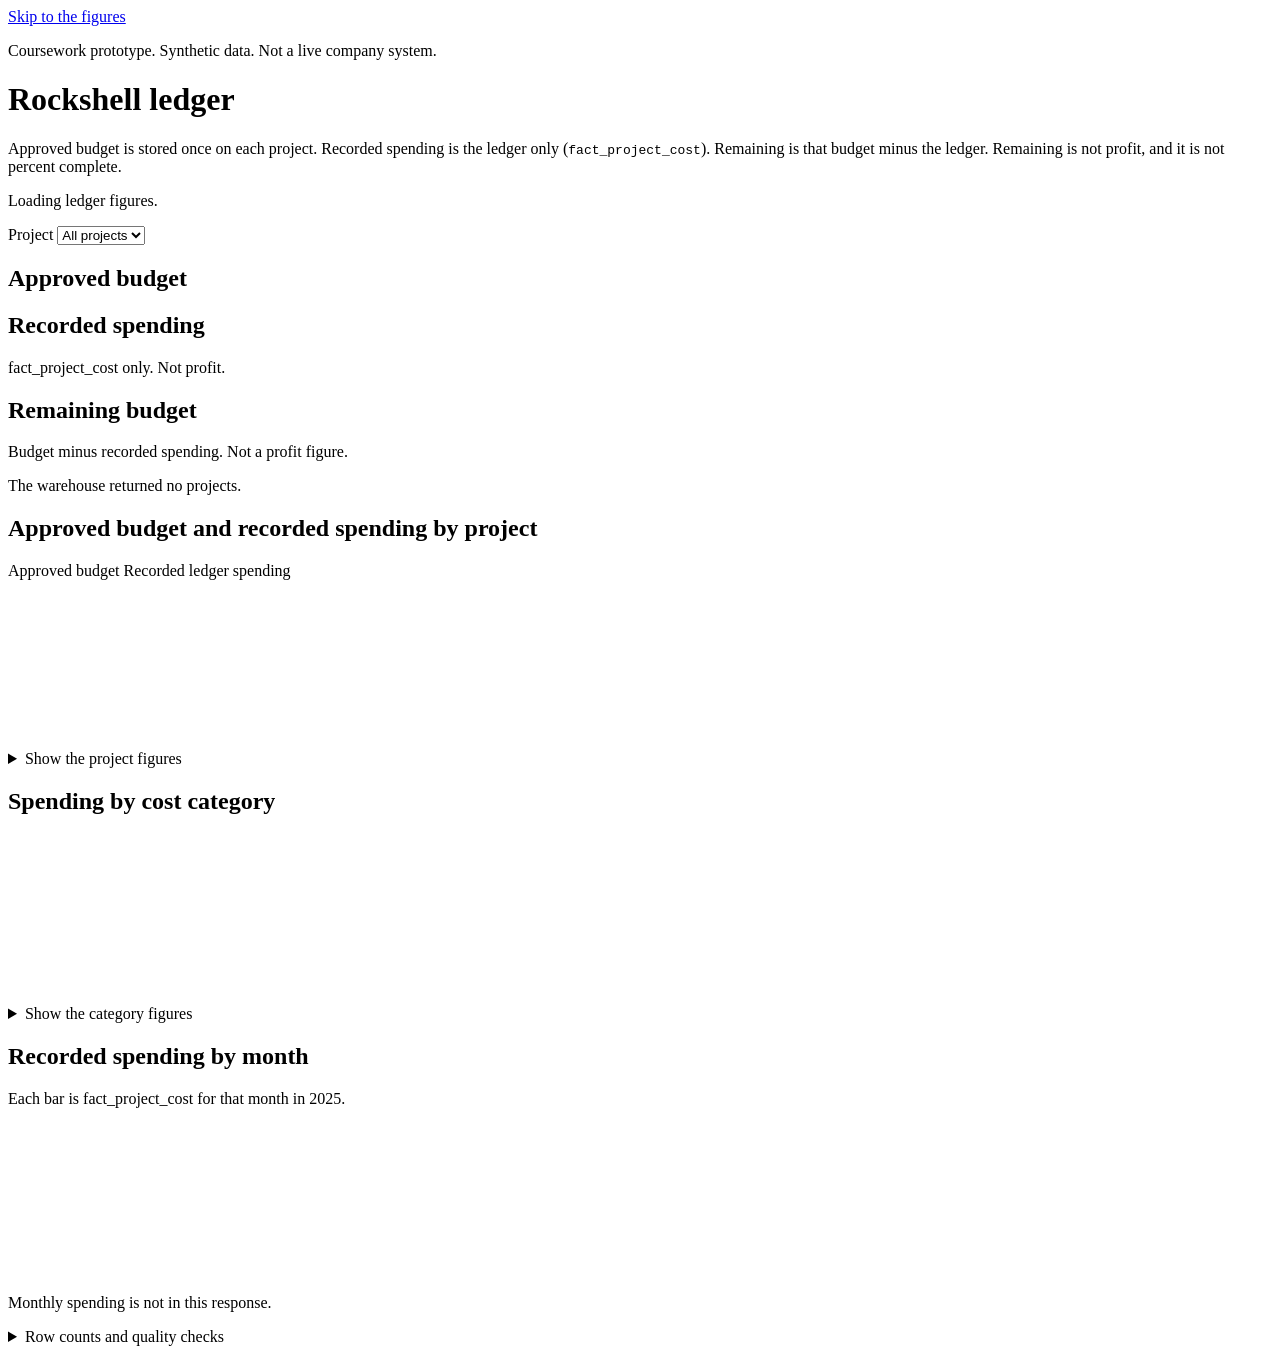
==== commit 699b3be6: "Call the existing ledger function instead of reading tables directly. public.rockshell_dashboard alr" ====
--- a/dashboard/public/index.html
+++ b/dashboard/public/index.html
@@ -6,7 +6,7 @@
 <title>Rockshell ledger</title>
 <meta name="description" content="Coursework prototype. Approved budget, recorded ledger spending, and remaining budget. Synthetic data. Not profit or percent complete.">
 <link rel="icon" href="data:image/svg+xml,<svg xmlns='http://www.w3.org/2000/svg' viewBox='0 0 64 64'><rect width='64' height='64' fill='white' stroke='%231f3a5f'/><text x='32' y='42' font-size='32' text-anchor='middle' fill='%231f3a5f' font-family='Arial' font-weight='700'>R</text></svg>">
-<link rel="stylesheet" href="/styles.css?v=6">
+<link rel="stylesheet" href="/styles.css?v=7">
 </head>
 <body>
 <a class="skip" href="#content">Skip to the figures</a>
@@ -35,12 +35,12 @@
       <article class="card">
         <h2>Recorded spending</h2>
         <p class="figure" id="ledgerFig"></p>
-        <p class="note">Ledger lines only. Other subjects are not included.</p>
+        <p class="note" id="spendNote">fact_project_cost only. Not profit.</p>
       </article>
       <article class="card">
         <h2>Remaining budget</h2>
         <p class="figure" id="remainFig"></p>
-        <p class="note">Budget minus ledger. Not a profit figure.</p>
+        <p class="note">Budget minus recorded spending. Not a profit figure.</p>
       </article>
     </section>
     <p id="empty" class="empty hidden">The warehouse returned no projects.</p>
@@ -54,7 +54,7 @@
         <summary>Show the project figures</summary>
         <div class="table-wrap">
           <table id="budgetTable">
-            <caption>Approved budget, recorded ledger spending, and remaining budget by project, in Ghana cedis. Each project budget is counted once.</caption>
+            <caption>Approved budget, recorded spending, and remaining budget by project, in Ghana cedis. Each project budget is counted once. Share of budget is not percent complete.</caption>
           </table>
         </div>
       </details>
@@ -69,15 +69,30 @@
         <summary>Show the category figures</summary>
         <div class="table-wrap">
           <table id="categoryTable">
-            <caption>Ledger spending by cost category, in Ghana cedis.</caption>
+            <caption>Recorded spending by cost category, in Ghana cedis. Categories are for the whole ledger, not one project.</caption>
           </table>
         </div>
       </details>
     </section>
+
+    <section class="card chart-card" aria-labelledby="monthTitle">
+      <h2 id="monthTitle">Recorded spending by month</h2>
+      <p class="note" id="monthCaption">Each bar is fact_project_cost for that month in 2025.</p>
+      <div class="chart mid"><canvas id="monthChart" role="img"></canvas></div>
+      <p id="monthEmpty" class="empty hidden">Monthly spending is not in this response.</p>
+    </section>
+
+    <details class="card help">
+      <summary>Row counts and quality checks</summary>
+      <div class="help-body">
+        <p id="countLine"></p>
+        <div class="table-wrap"><table id="qualityTable"><caption>Checks returned with the ledger payload.</caption></table></div>
+      </div>
+    </details>
   </div>
 </main>
 <footer id="footer"></footer>
 <script src="/chart.js"></script>
-<script src="/app.js?v=6"></script>
+<script src="/app.js?v=7"></script>
 </body>
 </html>
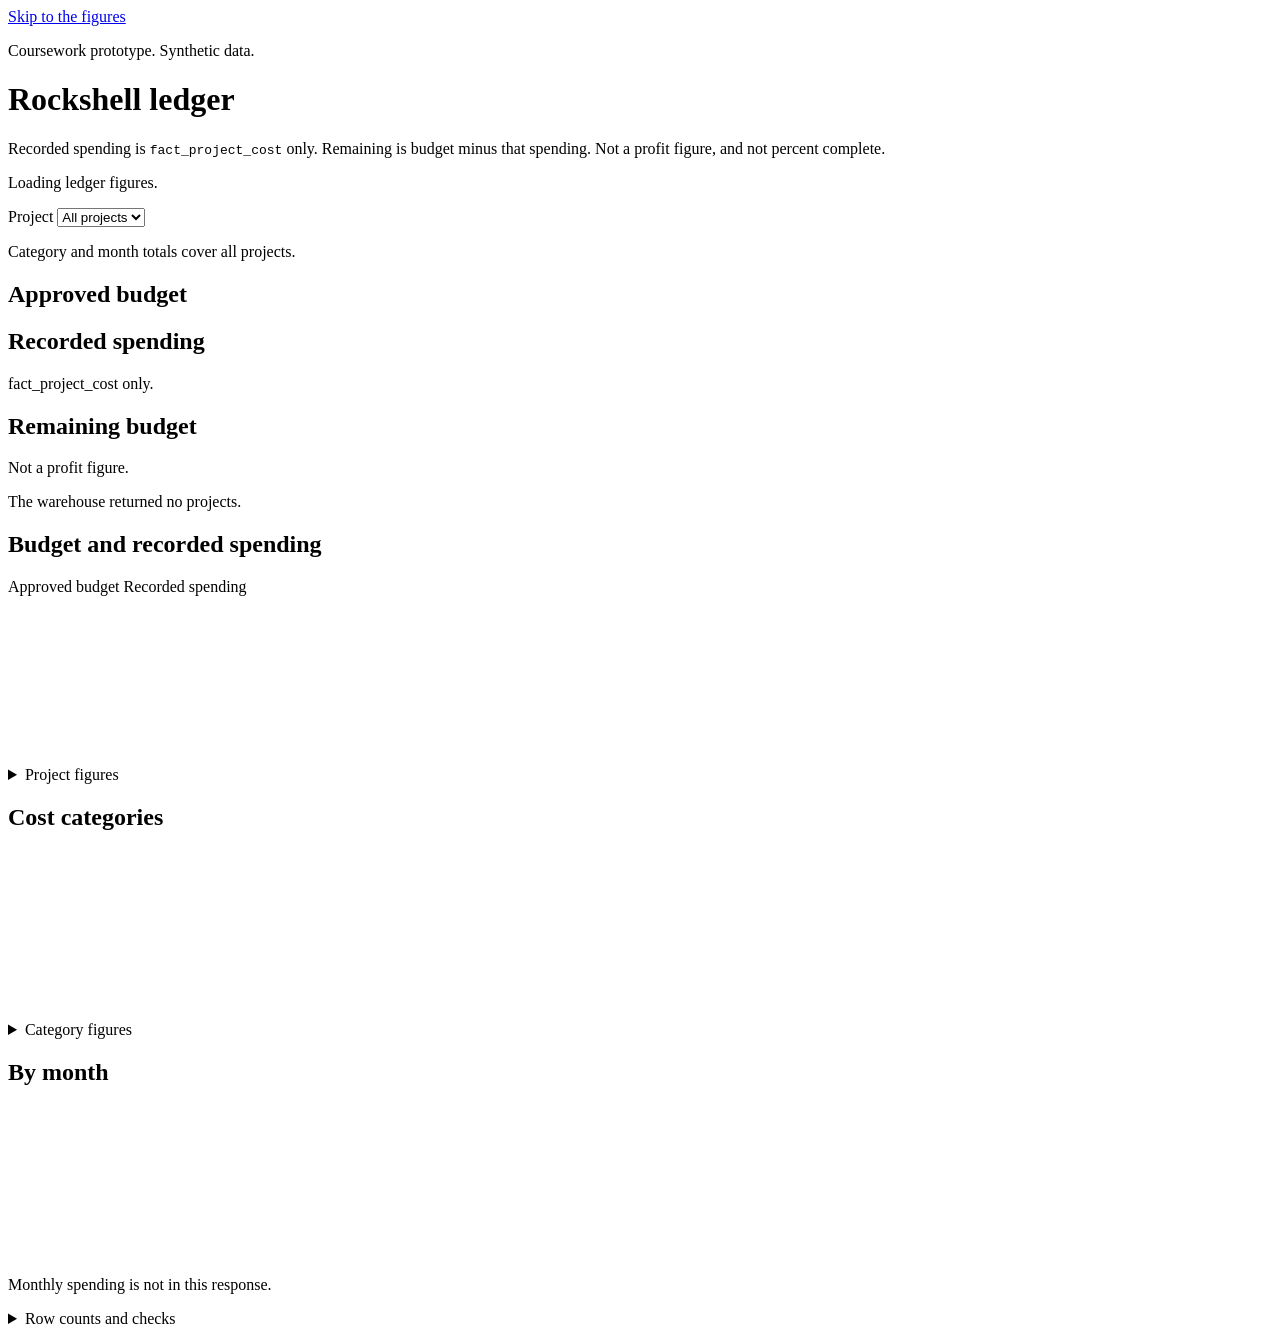
==== commit 71632935: "Redesign the ledger page with quieter cards and clearer charts. Use raised cards, labeled horizontal" ====
--- a/dashboard/public/index.html
+++ b/dashboard/public/index.html
@@ -4,16 +4,16 @@
 <meta charset="utf-8">
 <meta name="viewport" content="width=device-width, initial-scale=1">
 <title>Rockshell ledger</title>
-<meta name="description" content="Coursework prototype. Approved budget, recorded ledger spending, and remaining budget. Synthetic data. Not profit or percent complete.">
-<link rel="icon" href="data:image/svg+xml,<svg xmlns='http://www.w3.org/2000/svg' viewBox='0 0 64 64'><rect width='64' height='64' fill='white' stroke='%231f3a5f'/><text x='32' y='42' font-size='32' text-anchor='middle' fill='%231f3a5f' font-family='Arial' font-weight='700'>R</text></svg>">
-<link rel="stylesheet" href="/styles.css?v=7">
+<meta name="description" content="Coursework prototype. Approved budget and recorded spending from the project ledger. Synthetic data. Not profit or percent complete.">
+<link rel="icon" href="data:image/svg+xml,<svg xmlns='http://www.w3.org/2000/svg' viewBox='0 0 64 64'><rect width='64' height='64' rx='14' fill='%23fbf9f6' stroke='%23243e5c'/><text x='32' y='42' font-size='28' text-anchor='middle' fill='%23243e5c' font-family='Arial' font-weight='700'>R</text></svg>">
+<link rel="stylesheet" href="/styles.css?v=8">
 </head>
 <body>
 <a class="skip" href="#content">Skip to the figures</a>
 <header class="top">
-  <p class="kicker">Coursework prototype. Synthetic data. Not a live company system.</p>
+  <p class="kicker">Coursework prototype. Synthetic data.</p>
   <h1>Rockshell ledger</h1>
-  <p class="lead">Approved budget is stored once on each project. Recorded spending is the ledger only (<code>fact_project_cost</code>). Remaining is that budget minus the ledger. Remaining is not profit, and it is not percent complete.</p>
+  <p class="lead">Recorded spending is <code>fact_project_cost</code> only. Remaining is budget minus that spending. Not a profit figure, and not percent complete.</p>
 </header>
 <main id="main">
   <p id="loading" class="loading" role="status" aria-live="polite">Loading ledger figures.</p>
@@ -25,6 +25,7 @@
         <option value="">All projects</option>
       </select>
     </div>
+    <p id="scopeNote" class="scope">Category and month totals cover all projects.</p>
     <p id="incomplete" class="note hidden"></p>
     <section class="metrics" aria-label="Ledger figures">
       <article class="card">
@@ -35,64 +36,63 @@
       <article class="card">
         <h2>Recorded spending</h2>
         <p class="figure" id="ledgerFig"></p>
-        <p class="note" id="spendNote">fact_project_cost only. Not profit.</p>
+        <p class="note" id="spendNote">fact_project_cost only.</p>
       </article>
       <article class="card">
         <h2>Remaining budget</h2>
         <p class="figure" id="remainFig"></p>
-        <p class="note">Budget minus recorded spending. Not a profit figure.</p>
+        <p class="note">Not a profit figure.</p>
       </article>
     </section>
     <p id="empty" class="empty hidden">The warehouse returned no projects.</p>
 
     <section class="card chart-card" aria-labelledby="budgetTitle">
-      <h2 id="budgetTitle">Approved budget and recorded spending by project</h2>
+      <h2 id="budgetTitle">Budget and recorded spending</h2>
+      <p class="keyline"><span class="swatch budget"></span>Approved budget <span class="swatch spent"></span>Recorded spending</p>
       <p class="note" id="budgetCaption"></p>
-      <p class="keyline"><span class="swatch budget"></span>Approved budget <span class="swatch spent"></span>Recorded ledger spending</p>
       <div class="chart tall"><canvas id="budgetChart" role="img"></canvas></div>
       <details>
-        <summary>Show the project figures</summary>
+        <summary>Project figures</summary>
         <div class="table-wrap">
           <table id="budgetTable">
-            <caption>Approved budget, recorded spending, and remaining budget by project, in Ghana cedis. Each project budget is counted once. Share of budget is not percent complete.</caption>
+            <caption>Approved budget, recorded spending, and remaining budget by project, in Ghana cedis. Each budget is counted once. Share of budget is not percent complete.</caption>
           </table>
         </div>
       </details>
     </section>
 
-    <section class="card chart-card" aria-labelledby="categoryTitle">
-      <h2 id="categoryTitle">Spending by cost category</h2>
-      <p class="note" id="categoryCaption"></p>
-      <div class="chart mid"><canvas id="categoryChart" role="img"></canvas></div>
-      <p id="categoryEmpty" class="empty hidden"></p>
-      <details>
-        <summary>Show the category figures</summary>
-        <div class="table-wrap">
-          <table id="categoryTable">
-            <caption>Recorded spending by cost category, in Ghana cedis. Categories are for the whole ledger, not one project.</caption>
-          </table>
-        </div>
-      </details>
-    </section>
-
-    <section class="card chart-card" aria-labelledby="monthTitle">
-      <h2 id="monthTitle">Recorded spending by month</h2>
-      <p class="note" id="monthCaption">Each bar is fact_project_cost for that month in 2025.</p>
-      <div class="chart mid"><canvas id="monthChart" role="img"></canvas></div>
-      <p id="monthEmpty" class="empty hidden">Monthly spending is not in this response.</p>
-    </section>
+    <div class="split">
+      <section class="card chart-card" aria-labelledby="categoryTitle">
+        <h2 id="categoryTitle">Cost categories</h2>
+        <p class="note" id="categoryCaption"></p>
+        <div class="chart ring"><canvas id="categoryChart" role="img"></canvas></div>
+        <p id="categoryEmpty" class="empty hidden"></p>
+        <details>
+          <summary>Category figures</summary>
+          <div class="table-wrap">
+            <table id="categoryTable">
+              <caption>Recorded spending by cost category, in Ghana cedis, for all projects.</caption>
+            </table>
+          </div>
+        </details>
+      </section>
+      <section class="card chart-card" aria-labelledby="monthTitle">
+        <h2 id="monthTitle">By month</h2>
+        <p class="note" id="monthCaption"></p>
+        <div class="chart mid"><canvas id="monthChart" role="img"></canvas></div>
+        <p id="monthEmpty" class="empty hidden">Monthly spending is not in this response.</p>
+      </section>
+    </div>
 
     <details class="card help">
-      <summary>Row counts and quality checks</summary>
-      <div class="help-body">
-        <p id="countLine"></p>
-        <div class="table-wrap"><table id="qualityTable"><caption>Checks returned with the ledger payload.</caption></table></div>
-      </div>
+      <summary>Row counts and checks</summary>
+      <p id="countLine" class="note"></p>
+      <div class="table-wrap"><table id="qualityTable"><caption>Checks returned with the ledger.</caption></table></div>
     </details>
   </div>
 </main>
 <footer id="footer"></footer>
 <script src="/chart.js"></script>
-<script src="/app.js?v=7"></script>
+<script src="/app.js?v=8"></script>
 </body>
 </html>
